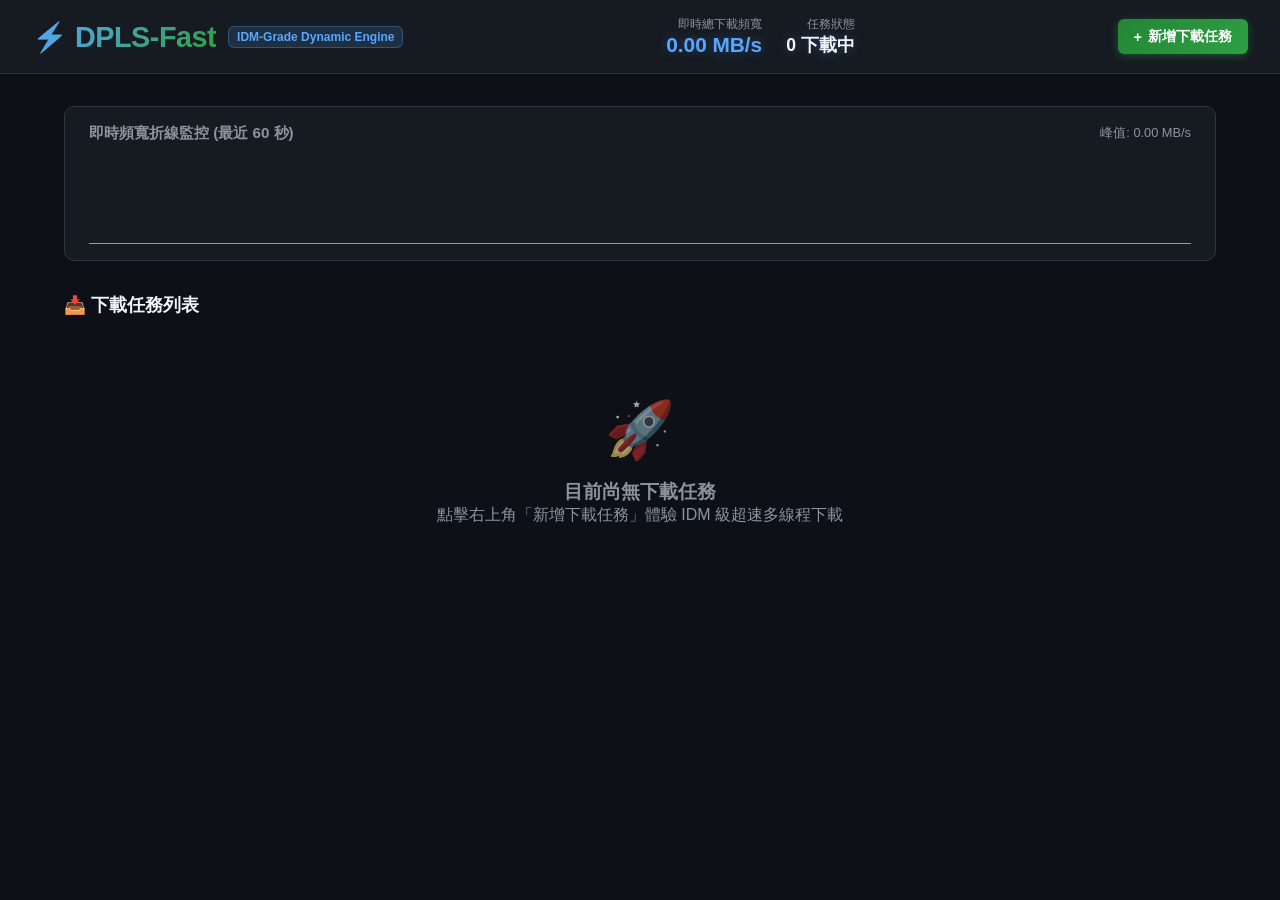
==== web/index.html @ b47e9735 "feat: Initial release v1.0.0 with IDM-like dynamic multi-segment engine, Liquid Glass UI, auto-tune " ====
<!DOCTYPE html>
<html lang="zh-TW">
<head>
  <meta charset="UTF-8">
  <meta name="viewport" content="width=device-width, initial-scale=1.0">
  <title>DPLS-Fast | 極速多線程下載加速器</title>
  <style>
    :root {
      --bg-primary: #0d1117;
      --bg-secondary: #161b22;
      --bg-tertiary: #21262d;
      --border-color: #30363d;
      --accent: #2ea043;
      --accent-glow: rgba(46, 160, 67, 0.4);
      --speed-color: #58a6ff;
      --speed-glow: rgba(88, 166, 255, 0.3);
      --text-main: #f0f6fc;
      --text-sub: #8b949e;
      --card-bg: #161b22;
      --danger: #f85149;
      --warning: #d29922;
      --seg-active: #3fb950;
      --seg-pending: #21262d;
      --seg-border: #30363d;
      --radius: 10px;
    }

    * {
      box-sizing: border-box;
      margin: 0;
      padding: 0;
      font-family: -apple-system, BlinkMacSystemFont, "Segoe UI", Roboto, "Helvetica Neue", Arial, sans-serif;
    }

    body {
      background-color: var(--bg-primary);
      color: var(--text-main);
      min-height: 100vh;
      display: flex;
      flex-direction: column;
    }

    header {
      background-color: var(--bg-secondary);
      border-bottom: 1px solid var(--border-color);
      padding: 1rem 2rem;
      display: flex;
      align-items: center;
      justify-content: space-between;
      position: sticky;
      top: 0;
      z-index: 100;
    }

    .brand {
      display: flex;
      align-items: center;
      gap: 12px;
    }

    .brand-logo {
      font-size: 1.8rem;
      background: linear-gradient(135deg, #58a6ff, #2ea043);
      -webkit-background-clip: text;
      -webkit-text-fill-color: transparent;
      font-weight: 800;
      letter-spacing: -0.5px;
    }

    .brand-badge {
      background: rgba(88, 166, 255, 0.15);
      color: #58a6ff;
      border: 1px solid rgba(88, 166, 255, 0.3);
      padding: 3px 8px;
      border-radius: 6px;
      font-size: 0.75rem;
      font-weight: 600;
    }

    .header-stats {
      display: flex;
      align-items: center;
      gap: 24px;
    }

    .stat-badge {
      display: flex;
      flex-direction: column;
      align-items: flex-end;
    }

    .stat-badge .label {
      font-size: 0.75rem;
      color: var(--text-sub);
      text-transform: uppercase;
    }

    .stat-badge .value {
      font-size: 1.3rem;
      font-weight: 700;
      color: var(--speed-color);
      text-shadow: 0 0 12px var(--speed-glow);
    }

    .header-actions {
      display: flex;
      gap: 12px;
    }

    button {
      cursor: pointer;
      border: none;
      outline: none;
      border-radius: 6px;
      padding: 8px 16px;
      font-size: 0.9rem;
      font-weight: 600;
      transition: all 0.2s ease;
      display: inline-flex;
      align-items: center;
      gap: 6px;
    }

    .btn-primary {
      background: linear-gradient(135deg, #238636, #2ea043);
      color: #fff;
      box-shadow: 0 2px 8px var(--accent-glow);
    }
    .btn-primary:hover {
      background: linear-gradient(135deg, #2ea043, #3fb950);
      transform: translateY(-1px);
    }

    .btn-secondary {
      background-color: var(--bg-tertiary);
      color: var(--text-main);
      border: 1px solid var(--border-color);
    }
    .btn-secondary:hover {
      background-color: #30363d;
    }

    .btn-danger {
      background-color: rgba(248, 81, 73, 0.15);
      color: var(--danger);
      border: 1px solid rgba(248, 81, 73, 0.3);
    }
    .btn-danger:hover {
      background-color: var(--danger);
      color: #fff;
    }

    .container {
      max-width: 1200px;
      margin: 2rem auto;
      padding: 0 1.5rem;
      flex: 1;
      width: 100%;
    }

    /* Speed Chart Section */
    .chart-container {
      background-color: var(--card-bg);
      border: 1px solid var(--border-color);
      border-radius: var(--radius);
      padding: 1rem 1.5rem;
      margin-bottom: 2rem;
    }

    .chart-header {
      display: flex;
      justify-content: space-between;
      align-items: center;
      margin-bottom: 10px;
    }

    .chart-title {
      font-size: 0.95rem;
      font-weight: 600;
      color: var(--text-sub);
    }

    canvas#speedChart {
      width: 100%;
      height: 90px;
      display: block;
    }

    /* Task List */
    .section-title {
      font-size: 1.1rem;
      font-weight: 700;
      margin-bottom: 1rem;
      display: flex;
      align-items: center;
      gap: 8px;
    }

    .task-list {
      display: flex;
      flex-direction: column;
      gap: 16px;
    }

    .task-card {
      background-color: var(--card-bg);
      border: 1px solid var(--border-color);
      border-radius: var(--radius);
      padding: 1.25rem;
      transition: border-color 0.2s, box-shadow 0.2s;
    }

    .task-card:hover {
      border-color: #58a6ff;
      box-shadow: 0 4px 20px rgba(0, 0, 0, 0.3);
    }

    .task-top {
      display: flex;
      justify-content: space-between;
      align-items: flex-start;
      margin-bottom: 12px;
    }

    .task-info {
      display: flex;
      align-items: center;
      gap: 12px;
    }

    .file-icon {
      font-size: 2rem;
      background: var(--bg-tertiary);
      width: 46px;
      height: 46px;
      border-radius: 8px;
      display: flex;
      align-items: center;
      justify-content: center;
      border: 1px solid var(--border-color);
    }

    .file-details h3 {
      font-size: 1.05rem;
      font-weight: 600;
      word-break: break-all;
    }

    .file-details .task-url {
      font-size: 0.8rem;
      color: var(--text-sub);
      max-width: 500px;
      white-space: nowrap;
      overflow: hidden;
      text-overflow: ellipsis;
    }

    .task-meta {
      display: flex;
      align-items: center;
      gap: 16px;
      font-size: 0.85rem;
      color: var(--text-sub);
    }

    .task-meta strong {
      color: var(--text-main);
    }

    .task-status-badge {
      padding: 3px 8px;
      border-radius: 12px;
      font-size: 0.75rem;
      font-weight: 700;
      text-transform: uppercase;
    }

    .status-downloading {
      background: rgba(46, 160, 67, 0.2);
      color: #3fb950;
      border: 1px solid rgba(46, 160, 67, 0.4);
    }

    .status-completed {
      background: rgba(88, 166, 255, 0.2);
      color: #58a6ff;
      border: 1px solid rgba(88, 166, 255, 0.4);
    }

    .status-paused {
      background: rgba(210, 153, 34, 0.2);
      color: #d29922;
      border: 1px solid rgba(210, 153, 34, 0.4);
    }

    .status-error {
      background: rgba(248, 81, 73, 0.2);
      color: #f85149;
      border: 1px solid rgba(248, 81, 73, 0.4);
    }

    /* Overall Progress Bar */
    .progress-bar-bg {
      height: 8px;
      background-color: var(--bg-tertiary);
      border-radius: 4px;
      overflow: hidden;
      margin-bottom: 12px;
      position: relative;
    }

    .progress-bar-fill {
      height: 100%;
      background: linear-gradient(90deg, #58a6ff, #2ea043);
      width: 0%;
      transition: width 0.3s ease;
    }

    /* IDM Segment Visualizer */
    .segment-visualizer-container {
      margin-top: 14px;
      background-color: #0b0e14;
      padding: 10px;
      border-radius: 8px;
      border: 1px solid var(--border-color);
    }

    .segment-visualizer-header {
      display: flex;
      justify-content: space-between;
      font-size: 0.75rem;
      color: var(--text-sub);
      margin-bottom: 6px;
    }

    .segment-bar {
      display: flex;
      height: 22px;
      width: 100%;
      background-color: var(--bg-tertiary);
      border-radius: 4px;
      overflow: hidden;
      border: 1px solid var(--border-color);
      position: relative;
    }

    .segment-slice {
      position: absolute;
      top: 0;
      bottom: 0;
      border-right: 1px solid #161b22;
      box-sizing: border-box;
      transition: width 0.2s;
    }

    .segment-slice-downloaded {
      background: linear-gradient(180deg, #3fb950, #238636);
      height: 100%;
      transition: width 0.2s;
    }

    .segment-slice.active {
      animation: pulseActive 1.5s infinite;
    }

    @keyframes pulseActive {
      0% { filter: brightness(1); }
      50% { filter: brightness(1.35); }
      100% { filter: brightness(1); }
    }

    /* Controls */
    .task-actions {
      display: flex;
      gap: 8px;
      margin-top: 14px;
      justify-content: flex-end;
    }

    /* Modal */
    .modal-overlay {
      display: none;
      position: fixed;
      top: 0;
      left: 0;
      right: 0;
      bottom: 0;
      background: rgba(0, 0, 0, 0.75);
      backdrop-filter: blur(4px);
      z-index: 200;
      justify-content: center;
      align-items: center;
    }

    .modal-card {
      background-color: var(--bg-secondary);
      border: 1px solid var(--border-color);
      border-radius: var(--radius);
      width: 540px;
      max-width: 95%;
      padding: 1.75rem;
      box-shadow: 0 8px 30px rgba(0, 0, 0, 0.6);
    }

    .modal-card h2 {
      margin-bottom: 1.25rem;
      font-size: 1.3rem;
      display: flex;
      align-items: center;
      gap: 8px;
    }

    .form-group {
      margin-bottom: 1.2rem;
    }

    .form-group label {
      display: block;
      font-size: 0.85rem;
      color: var(--text-sub);
      margin-bottom: 6px;
      font-weight: 600;
    }

    .form-control {
      width: 100%;
      background-color: var(--bg-tertiary);
      border: 1px solid var(--border-color);
      border-radius: 6px;
      padding: 10px 12px;
      color: var(--text-main);
      font-size: 0.95rem;
    }
    .form-control:focus {
      border-color: #58a6ff;
      outline: none;
    }

    .form-row {
      display: flex;
      gap: 12px;
    }

    .form-row .form-group {
      flex: 1;
    }

    .empty-state {
      text-align: center;
      padding: 4rem 1rem;
      color: var(--text-sub);
    }

    .empty-state-icon {
      font-size: 3.5rem;
      margin-bottom: 1rem;
      opacity: 0.6;
    }
  </style>
</head>
<body>

  <header>
    <div class="brand">
      <div class="brand-logo">⚡ DPLS-Fast</div>
      <span class="brand-badge">IDM-Grade Dynamic Engine</span>
    </div>

    <div class="header-stats">
      <div class="stat-badge">
        <span class="label">即時總下載頻寬</span>
        <span class="value" id="globalSpeed">0.00 MB/s</span>
      </div>
      <div class="stat-badge">
        <span class="label">任務狀態</span>
        <span class="value" style="color: var(--text-main); font-size: 1.1rem;" id="taskCounts">0 下載中</span>
      </div>
    </div>

    <div class="header-actions">
      <button class="btn-primary" onclick="openNewTaskModal()">
        <span>+</span> 新增下載任務
      </button>
    </div>
  </header>

  <div class="container">
    <!-- Real-time Speed Canvas -->
    <div class="chart-container">
      <div class="chart-header">
        <span class="chart-title">即時頻寬折線監控 (最近 60 秒)</span>
        <span id="chartPeak" style="font-size: 0.8rem; color: var(--text-sub);">峰值: 0.00 MB/s</span>
      </div>
      <canvas id="speedChart"></canvas>
    </div>

    <div class="section-title">
      <span>📥 下載任務列表</span>
    </div>

    <div class="task-list" id="taskList">
      <!-- Dynamically filled -->
      <div class="empty-state" id="emptyState">
        <div class="empty-state-icon">🚀</div>
        <h3>目前尚無下載任務</h3>
        <p>點擊右上角「新增下載任務」體驗 IDM 級超速多線程下載</p>
      </div>
    </div>
  </div>

  <!-- New Task Modal -->
  <div class="modal-overlay" id="newTaskModal">
    <div class="modal-card">
      <h2>🚀 建立檔案傳輸任務</h2>
      <div class="form-group">
        <label>目標傳輸 URL</label>
        <input type="url" id="inputUrl" class="form-control" placeholder="https://example.com/large-file.zip" required>
      </div>
      <div class="form-row">
        <div class="form-group">
          <label>並行連線線程數 (Parallel Threads)</label>
          <select id="inputConnections" class="form-control">
            <option value="4">4 併發連線 (低負載模式)</option>
            <option value="8">8 併發連線 (均衡傳輸模式)</option>
            <option value="16">16 併發連線 (標準多線程)</option>
            <option value="32">32 併發連線 (高速並行傳輸)</option>
            <option value="64" selected>64 併發連線 (極速多路復用 - 推薦)</option>
            <option value="128">128 併發連線 (極限頻寬滿載)</option>
          </select>
        </div>
        <div class="form-group">
          <label>另存檔案名稱 (可選)</label>
          <input type="text" id="inputFilename" class="form-control" placeholder="留空由伺服器自動探測">
        </div>
      </div>
      <div class="form-group">
        <label>儲存目標路徑 (可選)</label>
        <div style="display: flex; gap: 8px;">
          <input type="text" id="inputOutputDir" class="form-control" placeholder="留空使用預設 Downloads 目錄" style="flex: 1;">
          <button type="button" class="btn-secondary" style="white-space: nowrap;" onclick="browseModalDir()">📂 瀏覽...</button>
        </div>
        <div style="display: flex; gap: 6px; margin-top: 6px; flex-wrap: wrap;">
          <span style="font-size: 0.72rem; color: #8b949e; align-self: center;">常用路徑：</span>
          <button type="button" class="btn-secondary" style="font-size: 0.72rem; padding: 2px 8px;" onclick="applySystemDir('downloads')">⬇️ 下載</button>
          <button type="button" class="btn-secondary" style="font-size: 0.72rem; padding: 2px 8px;" onclick="applySystemDir('desktop')">🖥️ 桌面</button>
          <button type="button" class="btn-secondary" style="font-size: 0.72rem; padding: 2px 8px;" onclick="applySystemDir('documents')">📄 文件</button>
          <button type="button" class="btn-secondary" style="font-size: 0.72rem; padding: 2px 8px;" onclick="applySystemDir('videos')">🎬 影片</button>
          <button type="button" class="btn-secondary" style="font-size: 0.72rem; padding: 2px 8px;" onclick="applySystemDir('music')">🎵 音樂</button>
        </div>
      </div>
      <div id="modalProbeInfo" style="display: none; background: #0d1117; border: 1px solid #30363d; border-radius: 6px; padding: 10px 14px; margin-top: 1rem; font-size: 0.82rem; justify-content: space-between; align-items: center;">
        <div>
          <span style="color: #8b949e;">資源大小: </span>
          <strong id="modalFileSize" style="color: #58a6ff;">--</strong>
        </div>
        <div>
          <span style="color: #8b949e;">HTTP Range 支援: </span>
          <strong id="modalRangeSupport" style="color: #3fb950;">--</strong>
        </div>
      </div>
      <div style="display: flex; justify-content: space-between; align-items: center; margin-top: 1.5rem;">
        <button class="btn-secondary" onclick="closeNewTaskModal()">取消</button>
        <div style="display: flex; gap: 10px;">
          <button class="btn-secondary" style="color: #d29922; border-color: rgba(210, 153, 34, 0.4);" onclick="submitNewTask(false)">⏳ 排入待傳佇列</button>
          <button class="btn-primary" onclick="submitNewTask(true)">🚀 開始傳輸</button>
        </div>
      </div>
    </div>
  </div>

  <script>
    let ws;
    let tasks = {};
    const speedHistory = new Array(60).fill(0);
    let peakSpeed = 0;

    // Speed Chart Drawing
    const canvas = document.getElementById('speedChart');
    const ctx = canvas.getContext('2d');

    function resizeCanvas() {
      canvas.width = canvas.parentElement.clientWidth - 48;
      canvas.height = 90;
      drawChart();
    }
    window.addEventListener('resize', resizeCanvas);

    function drawChart() {
      ctx.clearRect(0, 0, canvas.width, canvas.height);
      const maxVal = Math.max(1, ...speedHistory) * 1.15;
      const step = canvas.width / (speedHistory.length - 1);

      // Gradient fill
      const grad = ctx.createLinearGradient(0, 0, 0, canvas.height);
      grad.addColorStop(0, 'rgba(88, 166, 255, 0.4)');
      grad.addColorStop(1, 'rgba(88, 166, 255, 0.0)');

      ctx.beginPath();
      ctx.moveTo(0, canvas.height);
      for (let i = 0; i < speedHistory.length; i++) {
        const x = i * step;
        const y = canvas.height - (speedHistory[i] / maxVal) * canvas.height;
        ctx.lineTo(x, y);
      }
      ctx.lineTo(canvas.width, canvas.height);
      ctx.closePath();
      ctx.fillStyle = grad;
      ctx.fill();

      // Line
      ctx.beginPath();
      for (let i = 0; i < speedHistory.length; i++) {
        const x = i * step;
        const y = canvas.height - (speedHistory[i] / maxVal) * canvas.height;
        if (i === 0) ctx.moveTo(x, y);
        else ctx.lineTo(x, y);
      }
      ctx.strokeStyle = '#58a6ff';
      ctx.lineWidth = 2;
      ctx.stroke();
    }

    function formatBytes(bytes) {
      if (bytes === 0 || !bytes) return '0 B';
      const k = 1024;
      const sizes = ['B', 'KB', 'MB', 'GB', 'TB'];
      const i = Math.floor(Math.log(bytes) / Math.log(k));
      return (bytes / Math.pow(k, i)).toFixed(2) + ' ' + sizes[i];
    }

    function formatEta(seconds) {
      if (!seconds && seconds !== 0) return '--';
      if (seconds > 3600) return `${Math.floor(seconds / 3600)}h ${Math.floor((seconds % 3600) / 60)}m`;
      if (seconds > 60) return `${Math.floor(seconds / 60)}m ${seconds % 60}s`;
      return `${seconds}s`;
    }

    const isDirectWeb = (window.location.protocol === 'http:' || window.location.protocol === 'https:') && 
      (window.location.port === '6800' || window.location.port === '6805');
    const API_BASE = isDirectWeb ? '' : 'http://127.0.0.1:6800';

    function initWebSocket() {
      const wsUri = isDirectWeb
        ? ((window.location.protocol === 'https:' ? 'wss:' : 'ws:') + '//' + window.location.host + '/ws')
        : 'ws://127.0.0.1:6800/ws';
      ws = new WebSocket(wsUri);

      ws.onmessage = (event) => {
        try {
          const snapshot = JSON.parse(event.data);
          tasks[snapshot.id] = snapshot;
          renderTasks();
          updateGlobalStats();
        } catch (e) {
          console.error('Parse WS message error:', e);
        }
      };

      ws.onclose = () => {
        setTimeout(initWebSocket, 2000);
      };
    }

    async function loadTasks() {
      try {
        const res = await fetch(`${API_BASE}/api/tasks`);
        const list = await res.json();
        list.forEach(t => tasks[t.id] = t);
        renderTasks();
        updateGlobalStats();
      } catch (e) {
        console.error('Fetch tasks error:', e);
      }
    }

    function updateGlobalStats() {
      let totalSpeed = 0;
      let activeCount = 0;
      for (const id in tasks) {
        const t = tasks[id];
        if (t.state === 'Downloading') {
          totalSpeed += t.speed_bps || 0;
          activeCount++;
        }
      }

      const speedMB = totalSpeed / (1024 * 1024);
      document.getElementById('globalSpeed').innerText = `${speedMB.toFixed(2)} MB/s`;
      document.getElementById('taskCounts').innerText = `${activeCount} 下載中`;

      speedHistory.shift();
      speedHistory.push(speedMB);
      if (speedMB > peakSpeed) {
        peakSpeed = speedMB;
        document.getElementById('chartPeak').innerText = `峰值: ${peakSpeed.toFixed(2)} MB/s`;
      }
      drawChart();
    }

    function renderTasks() {
      const container = document.getElementById('taskList');
      const emptyState = document.getElementById('emptyState');
      const taskKeys = Object.keys(tasks);

      if (taskKeys.length === 0) {
        emptyState.style.display = 'block';
        return;
      }
      emptyState.style.display = 'none';

      taskKeys.forEach(id => {
        const task = tasks[id];
        let card = document.getElementById(`task-${id}`);
        if (!card) {
          card = document.createElement('div');
          card.className = 'task-card';
          card.id = `task-${id}`;
          container.appendChild(card);
        }

        const pct = (task.progress_ratio * 100).toFixed(1);
        const speedMB = ((task.speed_bps || 0) / (1024 * 1024)).toFixed(2);
        const stateClass = typeof task.state === 'string'
          ? `status-${task.state.toLowerCase()}`
          : 'status-error';
        const stateText = typeof task.state === 'string' ? task.state : 'Error';

        // Render IDM segments slices
        let segmentsHtml = '';
        if (task.total_size && task.segments && task.segments.length > 0) {
          const total = task.total_size;
          segmentsHtml = task.segments.map((seg, idx) => {
            const leftPct = ((seg.start / total) * 100).toFixed(3);
            const widthPct = (((seg.end - seg.start + 1) / total) * 100).toFixed(3);
            const dlRatio = seg.end >= seg.start ? Math.min(1.0, seg.downloaded / (seg.end - seg.start + 1)) : 0;
            const dlPct = (dlRatio * 100).toFixed(1);

            return `
              <div class="segment-slice ${seg.status === 'Downloading' ? 'active' : ''}" 
                   style="left: ${leftPct}%; width: ${widthPct}%;" 
                   title="線程 #${idx + 1}: ${formatBytes(seg.downloaded)} / ${formatBytes(seg.end - seg.start + 1)} (${dlPct}%)">
                <div class="segment-slice-downloaded" style="width: ${dlPct}%;"></div>
              </div>
            `;
          }).join('');
        }

        card.innerHTML = `
          <div class="task-top">
            <div class="task-info">
              <div class="file-icon">📦</div>
              <div class="file-details">
                <h3>${escapeHtml(task.filename)}</h3>
                <div class="task-url" title="${escapeHtml(task.url)}">${escapeHtml(task.url)}</div>
              </div>
            </div>
            <span class="task-status-badge ${stateClass}">${stateText}</span>
          </div>

          <div class="progress-bar-bg">
            <div class="progress-bar-fill" style="width: ${pct}%;"></div>
          </div>

          <div class="task-meta">
            <span>進度: <strong>${pct}%</strong> (${formatBytes(task.downloaded_bytes)} / ${formatBytes(task.total_size)})</span>
            <span>速度: <strong style="color: #58a6ff;">${speedMB} MB/s</strong></span>
            <span>剩餘時間: <strong>${formatEta(task.eta_seconds)}</strong></span>
            <span>併發線程: <strong>${task.connections}</strong> (動態分段: ${task.segments ? task.segments.length : 0})</span>
          </div>

          <!-- IDM Segment Visualizer Bar -->
          <div class="segment-visualizer-container">
            <div class="segment-visualizer-header">
              <span>⚡ 分段傳輸動態監控 (Segment Transmission Monitor)</span>
              <span>HTTP Range: ${task.supports_range ? '支援 (多路並行加速)' : '不支援 (單線程串流)'}</span>
            </div>
            <div class="segment-bar">
              ${segmentsHtml}
            </div>
          </div>

          <div class="task-actions">
            ${task.state === 'Downloading'
              ? `<button class="btn-secondary" onclick="pauseTask('${id}')">⏸ 暫停</button>`
              : (task.state === 'Paused'
                  ? `<button class="btn-primary" onclick="resumeTask('${id}')">▶ 繼續</button>`
                  : '')}
            <button class="btn-danger" onclick="deleteTask('${id}')">🗑 刪除</button>
          </div>
        `;
      });
    }

    function escapeHtml(str) {
      if (!str) return '';
      return str.replace(/&/g, '&amp;').replace(/</g, '&lt;').replace(/>/g, '&gt;').replace(/"/g, '&quot;');
    }

    let probeTimer = null;
    document.getElementById('inputUrl').addEventListener('input', () => {
      clearTimeout(probeTimer);
      probeTimer = setTimeout(probeModalUrl, 400);
    });

    async function probeModalUrl() {
      const url = document.getElementById('inputUrl').value.trim();
      const probeInfoEl = document.getElementById('modalProbeInfo');
      if (!url || !url.startsWith('http')) {
        probeInfoEl.style.display = 'none';
        return;
      }
      try {
        const res = await fetch(`${API_BASE}/api/probe?url=${encodeURIComponent(url)}`);
        if (res.ok) {
          const data = await res.json();
          probeInfoEl.style.display = 'flex';
          document.getElementById('modalFileSize').textContent = data.total_size ? formatBytes(data.total_size) : '未知 (串流下載)';
          document.getElementById('modalRangeSupport').innerHTML = data.supports_range ? '⚡ 支援' : '⚠️ 不支援 (單線程)';
          if (data.filename && !document.getElementById('inputFilename').value.trim()) {
            document.getElementById('inputFilename').value = data.filename;
          }
          if (data.default_output_dir && !document.getElementById('inputOutputDir').value.trim()) {
            document.getElementById('inputOutputDir').value = data.default_output_dir;
          }
        }
      } catch (e) {}
    }

    let systemDirsCache = null;
    async function applySystemDir(type) {
      if (!systemDirsCache) {
        try {
          const res = await fetch(`${API_BASE}/api/system-dirs`);
          if (res.ok) {
            systemDirsCache = await res.json();
          }
        } catch (e) {}
      }
      if (systemDirsCache && systemDirsCache[type]) {
        document.getElementById('inputOutputDir').value = systemDirsCache[type];
      }
    }

    async function browseModalDir() {
      try {
        const res = await fetch(`${API_BASE}/api/dialog/pick-dir`, { method: 'POST' });
        if (res.ok) {
          const data = await res.json();
          if (data.path && !data.canceled) {
            document.getElementById('inputOutputDir').value = data.path;
          }
        }
      } catch (e) {
        alert('無法呼叫系統資料夾選擇視窗。');
      }
    }

    function openNewTaskModal() {
      document.getElementById('newTaskModal').style.display = 'flex';
      document.getElementById('inputUrl').focus();
    }

    function closeNewTaskModal() {
      document.getElementById('newTaskModal').style.display = 'none';
      document.getElementById('inputUrl').value = '';
      document.getElementById('inputFilename').value = '';
      document.getElementById('modalProbeInfo').style.display = 'none';
    }

    async function submitNewTask(startImmediately = true) {
      const url = document.getElementById('inputUrl').value.trim();
      if (!url) return;

      const connections = parseInt(document.getElementById('inputConnections').value, 10);
      const filename = document.getElementById('inputFilename').value.trim() || null;
      const outputDir = document.getElementById('inputOutputDir').value.trim() || null;

      try {
        const res = await fetch(`${API_BASE}/api/add`, {
          method: 'POST',
          headers: { 'Content-Type': 'application/json' },
          body: JSON.stringify({
            url,
            connections,
            filename,
            output_dir: outputDir,
            start_immediately: startImmediately
          })
        });
        if (res.ok) {
          closeNewTaskModal();
          await loadTasks();
        } else {
          alert('新增任務失敗');
        }
      } catch (e) {
        alert('請求錯誤: ' + e);
      }
    }

    async function pauseTask(id) {
      await fetch(`${API_BASE}/api/pause/${id}`, { method: 'POST' });
      await loadTasks();
    }

    async function resumeTask(id) {
      await fetch(`${API_BASE}/api/resume/${id}`, { method: 'POST' });
      await loadTasks();
    }

    async function deleteTask(id) {
      if (confirm('確定要刪除此任務嗎？')) {
        await fetch(`${API_BASE}/api/task/${id}`, { method: 'DELETE' });
        delete tasks[id];
        const card = document.getElementById(`task-${id}`);
        if (card) card.remove();
        await loadTasks();
      }
    }

    // Init
    window.addEventListener('load', () => {
      resizeCanvas();
      loadTasks();
      initWebSocket();
      setInterval(() => {
        updateGlobalStats();
        loadTasks();
      }, 1500);
    });
  </script>
</body>
</html>
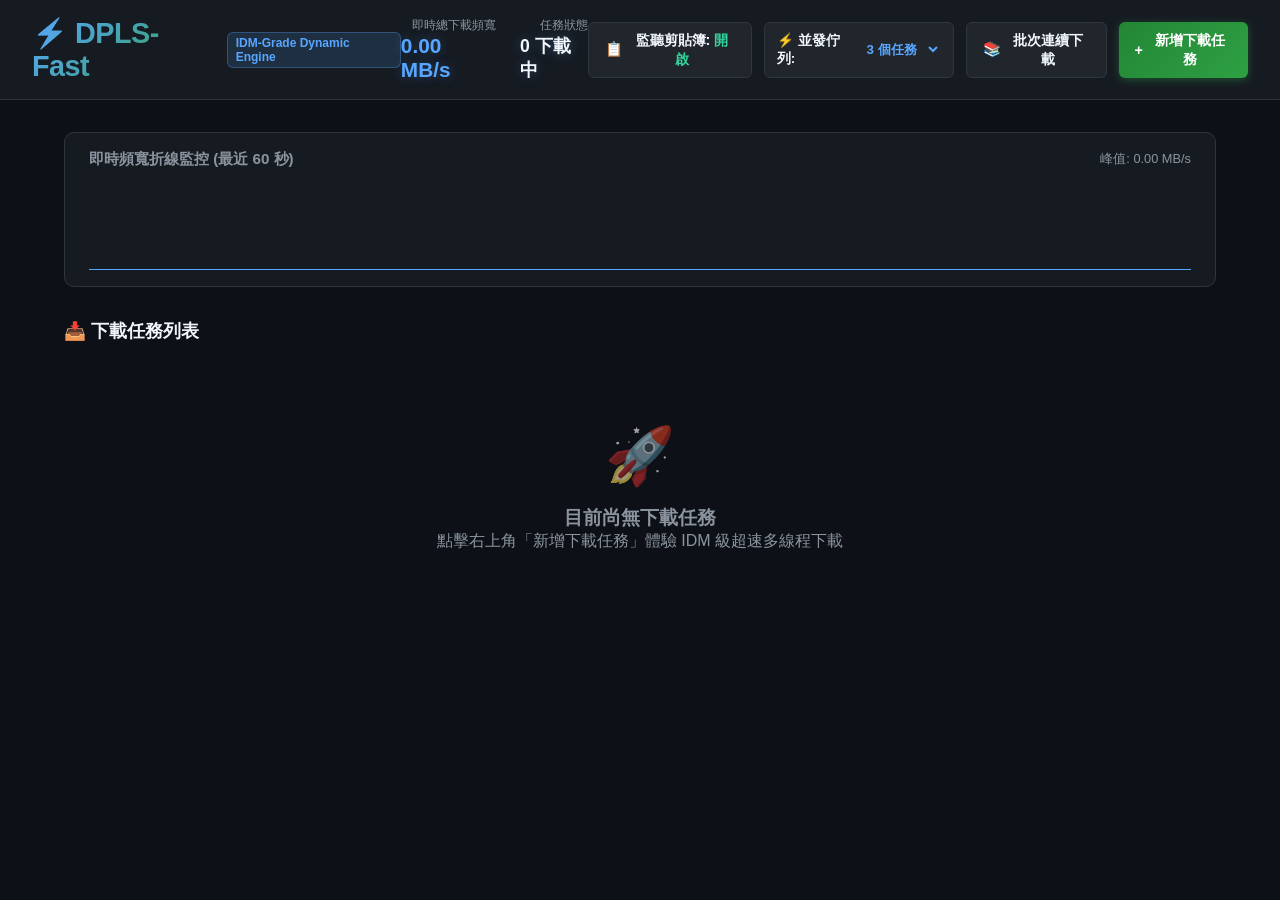
==== commit 4905639f: "feat: add batch download, queue concurrency control, scheduled downloads, clipboard monitor, and med" ====
--- a/web/index.html
+++ b/web/index.html
@@ -299,6 +299,18 @@
       border: 1px solid rgba(248, 81, 73, 0.4);
     }
 
+    .status-queued {
+      background: rgba(234, 179, 8, 0.2);
+      color: #eab308;
+      border: 1px solid rgba(234, 179, 8, 0.4);
+    }
+
+    .status-scheduled {
+      background: rgba(168, 85, 247, 0.2);
+      color: #c084fc;
+      border: 1px solid rgba(168, 85, 247, 0.4);
+    }
+
     /* Overall Progress Bar */
     .progress-bar-bg {
       height: 8px;
@@ -456,6 +468,150 @@
       margin-bottom: 1rem;
       opacity: 0.6;
     }
+
+    .queue-setting-pill {
+      display: inline-flex;
+      align-items: center;
+      gap: 6px;
+      background: var(--bg-tertiary);
+      border: 1px solid var(--border-color);
+      padding: 6px 12px;
+      border-radius: 6px;
+      font-size: 0.85rem;
+      font-weight: 600;
+    }
+    .queue-setting-pill select {
+      background: transparent;
+      border: none;
+      color: #58a6ff;
+      font-weight: 700;
+      outline: none;
+      cursor: pointer;
+    }
+
+    /* Batch Modal Tabs & Previews */
+    .batch-tabs {
+      display: flex;
+      gap: 8px;
+      margin-bottom: 14px;
+      border-bottom: 1px solid var(--border-color);
+      padding-bottom: 10px;
+    }
+    .batch-tab {
+      background: transparent;
+      border: 1px solid transparent;
+      color: var(--text-sub);
+      padding: 6px 14px;
+      border-radius: 6px;
+      font-size: 0.88rem;
+      cursor: pointer;
+    }
+    .batch-tab.active {
+      background: rgba(88, 166, 255, 0.15);
+      border-color: rgba(88, 166, 255, 0.4);
+      color: #58a6ff;
+    }
+    .batch-preview-box {
+      background: #0d1117;
+      border: 1px solid var(--border-color);
+      border-radius: 6px;
+      padding: 10px 12px;
+      margin-top: 10px;
+    }
+    .batch-preview-header {
+      display: flex;
+      justify-content: space-between;
+      align-items: center;
+      font-size: 0.8rem;
+      color: var(--text-sub);
+      margin-bottom: 6px;
+    }
+    .batch-preview-list {
+      max-height: 120px;
+      overflow-y: auto;
+      font-family: monospace;
+      font-size: 0.78rem;
+      color: #7ee787;
+      line-height: 1.5;
+      white-space: pre-wrap;
+      word-break: break-all;
+    }
+    .btn-clear-mini {
+      background: transparent;
+      border: none;
+      color: var(--danger);
+      font-size: 0.75rem;
+      cursor: pointer;
+      padding: 2px 6px;
+    }
+
+    /* Clipboard Toast */
+    .clipboard-toast {
+      position: fixed;
+      bottom: 24px;
+      right: 24px;
+      z-index: 99999;
+      background: rgba(22, 27, 34, 0.92);
+      backdrop-filter: blur(20px);
+      border: 1px solid rgba(88, 166, 255, 0.5);
+      box-shadow: 0 10px 30px rgba(0, 0, 0, 0.6), inset 0 1px 1px rgba(255, 255, 255, 0.2);
+      border-radius: 12px;
+      padding: 14px 18px;
+      max-width: 420px;
+      animation: toast-slide 0.3s cubic-bezier(0.16, 1, 0.3, 1);
+    }
+    @keyframes toast-slide {
+      from { transform: translateY(50px); opacity: 0; }
+      to { transform: translateY(0); opacity: 1; }
+    }
+    .toast-content {
+      display: flex;
+      align-items: flex-start;
+      gap: 12px;
+      margin-bottom: 10px;
+    }
+    .toast-icon {
+      font-size: 1.5rem;
+    }
+    .toast-body {
+      flex: 1;
+      overflow: hidden;
+    }
+    .toast-title {
+      font-size: 0.88rem;
+      font-weight: 700;
+      color: #58a6ff;
+      margin-bottom: 2px;
+    }
+    .toast-url {
+      font-size: 0.76rem;
+      color: var(--text-sub);
+      overflow: hidden;
+      text-overflow: ellipsis;
+      white-space: nowrap;
+      font-family: monospace;
+    }
+    .toast-actions {
+      display: flex;
+      gap: 8px;
+      align-items: center;
+      justify-content: flex-end;
+    }
+    .btn-sm {
+      padding: 4px 10px;
+      font-size: 0.8rem;
+    }
+    .btn-close-toast {
+      background: transparent;
+      border: none;
+      color: var(--text-sub);
+      font-size: 1rem;
+      cursor: pointer;
+      padding: 2px 6px;
+    }
+    .btn-close-toast:hover {
+      color: #fff;
+    }
   </style>
 </head>
 <body>
@@ -478,6 +634,29 @@
     </div>
 
     <div class="header-actions">
+      <!-- Clipboard Monitor Toggle -->
+      <button class="btn-secondary" id="btnClipboardMonitor" onclick="toggleClipboardMonitor()" title="自動監聽系統剪貼簿下載連結">
+        <span id="clipboardIcon">📋</span> <span>監聽剪貼簿: <b id="clipboardStatusText" style="color: #34d399;">開啟</b></span>
+      </button>
+
+      <!-- Queue Concurrency Setting -->
+      <div class="queue-setting-pill" title="設定同時最大下載任務數">
+        <span>⚡ 並發佇列:</span>
+        <select id="selectMaxConcurrent" onchange="updateQueueConcurrency(this.value)">
+          <option value="1">1 個任務</option>
+          <option value="2">2 個任務</option>
+          <option value="3" selected>3 個任務</option>
+          <option value="5">5 個任務</option>
+          <option value="8">8 個任務</option>
+          <option value="10">10 個任務</option>
+        </select>
+      </div>
+
+      <!-- Batch Download Button -->
+      <button class="btn-secondary" onclick="openBatchModal()">
+        <span>📚</span> 批次連續下載
+      </button>
+
       <button class="btn-primary" onclick="openNewTaskModal()">
         <span>+</span> 新增下載任務
       </button>
@@ -548,6 +727,15 @@
           <button type="button" class="btn-secondary" style="font-size: 0.72rem; padding: 2px 8px;" onclick="applySystemDir('music')">🎵 音樂</button>
         </div>
       </div>
+      <div class="form-group" style="margin-top: 10px;">
+        <label style="display: flex; align-items: center; gap: 8px; cursor: pointer;">
+          <input type="checkbox" id="chkNewTaskScheduled" onchange="document.getElementById('newTaskScheduleBox').style.display = this.checked ? 'block' : 'none'">
+          <span>⏰ 預約排程定時啟動 (Scheduled Start)</span>
+        </label>
+        <div id="newTaskScheduleBox" style="display: none; margin-top: 8px;">
+          <input type="datetime-local" id="inputNewTaskScheduledTime" class="form-control">
+        </div>
+      </div>
       <div id="modalProbeInfo" style="display: none; background: #0d1117; border: 1px solid #30363d; border-radius: 6px; padding: 10px 14px; margin-top: 1rem; font-size: 0.82rem; justify-content: space-between; align-items: center;">
         <div>
           <span style="color: #8b949e;">資源大小: </span>
@@ -565,6 +753,124 @@
           <button class="btn-primary" onclick="submitNewTask(true)">🚀 開始傳輸</button>
         </div>
       </div>
+    </div>
+  </div>
+
+  <!-- Batch Download Modal -->
+  <div class="modal-overlay" id="batchTaskModal" style="display: none;">
+    <div class="modal-card" style="max-width: 650px;">
+      <h2>📚 批次連續下載與序號生成器</h2>
+      
+      <div class="batch-tabs">
+        <button type="button" class="batch-tab active" id="tabMultilineBtn" onclick="switchBatchTab('multiline')">📋 多行網址貼上</button>
+        <button type="button" class="batch-tab" id="tabPatternBtn" onclick="switchBatchTab('pattern')">⚡ 通配符序號生成器</button>
+      </div>
+
+      <!-- Tab 1: Multiline -->
+      <div id="batchTabMultiline">
+        <div class="form-group">
+          <label>請貼上多行下載網址 (每行一條 URL)</label>
+          <textarea id="batchUrlsInput" class="form-control" rows="5" placeholder="https://example.com/file1.zip&#10;https://example.com/file2.zip&#10;https://example.com/file3.zip" oninput="updateBatchPreview()"></textarea>
+        </div>
+      </div>
+
+      <!-- Tab 2: Pattern Generator -->
+      <div id="batchTabPattern" style="display: none;">
+        <div class="form-group">
+          <label>網址規則 (使用 [*] 或 [01-20] 作為序號替換標記)</label>
+          <input type="text" id="patternBaseUrl" class="form-control" placeholder="https://example.com/archive_[*].zip" value="https://example.com/file_[*].zip">
+        </div>
+        <div class="form-row">
+          <div class="form-group">
+            <label>起始編號</label>
+            <input type="number" id="patternStart" class="form-control" value="1" min="0">
+          </div>
+          <div class="form-group">
+            <label>結束編號</label>
+            <input type="number" id="patternEnd" class="form-control" value="10" min="1">
+          </div>
+          <div class="form-group">
+            <label>位數補零</label>
+            <select id="patternDigits" class="form-control">
+              <option value="1">不補零 (1, 2, ... 10)</option>
+              <option value="2" selected>2 位數 (01, 02, ... 10)</option>
+              <option value="3">3 位數 (001, 002, ... 010)</option>
+              <option value="4">4 位數 (0001, 0002...)</option>
+            </select>
+          </div>
+        </div>
+        <button type="button" class="btn-secondary" style="width: 100%; margin-bottom: 12px;" onclick="generatePatternUrls()">⚡ 展開並套用序號網址</button>
+      </div>
+
+      <div class="batch-preview-box">
+        <div class="batch-preview-header">
+          <span>待加入清單 (<b id="batchCountBadge">0</b> 條有效網址)</span>
+          <button type="button" class="btn-clear-mini" onclick="clearBatchUrls()">清空</button>
+        </div>
+        <div class="batch-preview-list" id="batchPreviewList">尚未輸入任何網址</div>
+      </div>
+
+      <div class="form-row" style="margin-top: 14px;">
+        <div class="form-group">
+          <label>併發線程 (每個任務)</label>
+          <select id="batchConnections" class="form-control">
+            <option value="4">4 線程</option>
+            <option value="8">8 線程</option>
+            <option value="16" selected>16 線程 (推薦)</option>
+            <option value="32">32 線程</option>
+            <option value="64">64 線程 (極速)</option>
+          </select>
+        </div>
+        <div class="form-group">
+          <label>同名衝突防護</label>
+          <select id="batchCollisionPolicy" class="form-control">
+            <option value="auto_rename" selected>自動重新命名 (檔案 (1).ext)</option>
+            <option value="overwrite">直接覆蓋舊檔案</option>
+          </select>
+        </div>
+      </div>
+
+      <div class="form-group">
+        <label>儲存目標資料夾</label>
+        <div style="display: flex; gap: 8px;">
+          <input type="text" id="batchOutputDir" class="form-control" placeholder="留空使用預設 Downloads 目錄" style="flex: 1;">
+          <button type="button" class="btn-secondary" style="white-space: nowrap;" onclick="browseBatchDir()">📂 瀏覽...</button>
+        </div>
+      </div>
+
+      <div class="form-group">
+        <label style="display: flex; align-items: center; gap: 8px; cursor: pointer;">
+          <input type="checkbox" id="chkBatchScheduled" onchange="document.getElementById('batchScheduleBox').style.display = this.checked ? 'block' : 'none'">
+          <span>⏰ 預約排程定時開始 (全部批次任務)</span>
+        </label>
+        <div id="batchScheduleBox" style="display: none; margin-top: 8px;">
+          <input type="datetime-local" id="batchScheduledTime" class="form-control">
+        </div>
+      </div>
+
+      <div style="display: flex; justify-content: space-between; align-items: center; margin-top: 1.5rem;">
+        <button class="btn-secondary" onclick="closeBatchModal()">取消</button>
+        <div style="display: flex; gap: 10px;">
+          <button class="btn-secondary" style="color: #d29922; border-color: rgba(210, 153, 34, 0.4);" onclick="submitBatchTasks(false)">⏳ 排入佇列</button>
+          <button class="btn-primary" onclick="submitBatchTasks(true)">🚀 立即啟動批次傳輸</button>
+        </div>
+      </div>
+    </div>
+  </div>
+
+  <!-- Clipboard Floating Toast -->
+  <div class="clipboard-toast" id="clipboardToast" style="display: none;">
+    <div class="toast-content">
+      <div class="toast-icon">📋</div>
+      <div class="toast-body">
+        <div class="toast-title">偵測到剪貼簿下載連結</div>
+        <div class="toast-url" id="toastUrlText"></div>
+      </div>
+    </div>
+    <div class="toast-actions">
+      <button class="btn-primary btn-sm" onclick="downloadClipboardUrl(true)">🚀 立即下載</button>
+      <button class="btn-secondary btn-sm" onclick="downloadClipboardUrl(false)">⏳ 加入佇列</button>
+      <button class="btn-close-toast" onclick="dismissClipboardToast()">✕</button>
     </div>
   </div>
 
@@ -720,10 +1026,29 @@
 
         const pct = (task.progress_ratio * 100).toFixed(1);
         const speedMB = ((task.speed_bps || 0) / (1024 * 1024)).toFixed(2);
-        const stateClass = typeof task.state === 'string'
-          ? `status-${task.state.toLowerCase()}`
-          : 'status-error';
-        const stateText = typeof task.state === 'string' ? task.state : 'Error';
+        let stateClass = 'status-queued';
+        let stateText = 'Queued';
+        if (task.state === 'Downloading') {
+          stateClass = 'status-downloading';
+          stateText = '下載中';
+        } else if (task.state === 'Completed') {
+          stateClass = 'status-completed';
+          stateText = '已完成';
+        } else if (task.state === 'Paused') {
+          stateClass = 'status-paused';
+          stateText = '已暫停';
+        } else if (task.state === 'Queued') {
+          if (task.scheduled_at) {
+            stateClass = 'status-scheduled';
+            stateText = `⏰ 預約 ${new Date(task.scheduled_at * 1000).toLocaleTimeString()}`;
+          } else {
+            stateClass = 'status-queued';
+            stateText = '⏳ 佇列等待中';
+          }
+        } else if (typeof task.state === 'object' && task.state.Error) {
+          stateClass = 'status-error';
+          stateText = '錯誤';
+        }
 
         // Render IDM segments slices
         let segmentsHtml = '';
@@ -782,8 +1107,8 @@
           <div class="task-actions">
             ${task.state === 'Downloading'
               ? `<button class="btn-secondary" onclick="pauseTask('${id}')">⏸ 暫停</button>`
-              : (task.state === 'Paused'
-                  ? `<button class="btn-primary" onclick="resumeTask('${id}')">▶ 繼續</button>`
+              : (task.state === 'Paused' || task.state === 'Queued'
+                  ? `<button class="btn-primary" onclick="resumeTask('${id}')">▶ 啟動/繼續</button>`
                   : '')}
             <button class="btn-danger" onclick="deleteTask('${id}')">🗑 刪除</button>
           </div>
@@ -865,6 +1190,12 @@
       document.getElementById('inputUrl').value = '';
       document.getElementById('inputFilename').value = '';
       document.getElementById('modalProbeInfo').style.display = 'none';
+      const chk = document.getElementById('chkNewTaskScheduled');
+      if (chk) {
+        chk.checked = false;
+        document.getElementById('newTaskScheduleBox').style.display = 'none';
+        document.getElementById('inputNewTaskScheduledTime').value = '';
+      }
     }
 
     async function submitNewTask(startImmediately = true) {
@@ -874,6 +1205,13 @@
       const connections = parseInt(document.getElementById('inputConnections').value, 10);
       const filename = document.getElementById('inputFilename').value.trim() || null;
       const outputDir = document.getElementById('inputOutputDir').value.trim() || null;
+
+      let scheduledStartTime = null;
+      const chkScheduled = document.getElementById('chkNewTaskScheduled');
+      const inputTime = document.getElementById('inputNewTaskScheduledTime');
+      if (chkScheduled && chkScheduled.checked && inputTime && inputTime.value) {
+        scheduledStartTime = Math.floor(new Date(inputTime.value).getTime() / 1000);
+      }
 
       try {
         const res = await fetch(`${API_BASE}/api/add`, {
@@ -884,7 +1222,8 @@
             connections,
             filename,
             output_dir: outputDir,
-            start_immediately: startImmediately
+            start_immediately: startImmediately,
+            scheduled_start_time: scheduledStartTime
           })
         });
         if (res.ok) {
@@ -918,11 +1257,289 @@
       }
     }
 
+    // ==========================================
+    // Batch Download Functions
+    // ==========================================
+    function openBatchModal() {
+      document.getElementById('batchTaskModal').style.display = 'flex';
+      switchBatchTab('multiline');
+      document.getElementById('batchUrlsInput').focus();
+    }
+
+    function closeBatchModal() {
+      document.getElementById('batchTaskModal').style.display = 'none';
+      clearBatchUrls();
+    }
+
+    function switchBatchTab(tab) {
+      const btnMulti = document.getElementById('tabMultilineBtn');
+      const btnPatt = document.getElementById('tabPatternBtn');
+      const tabMulti = document.getElementById('batchTabMultiline');
+      const tabPatt = document.getElementById('batchTabPattern');
+
+      if (tab === 'multiline') {
+        btnMulti.classList.add('active');
+        btnPatt.classList.remove('active');
+        tabMulti.style.display = 'block';
+        tabPatt.style.display = 'none';
+      } else {
+        btnPatt.classList.add('active');
+        btnMulti.classList.remove('active');
+        tabPatt.style.display = 'block';
+        tabMulti.style.display = 'none';
+      }
+    }
+
+    function generatePatternUrls() {
+      const base = document.getElementById('patternBaseUrl').value.trim();
+      const start = parseInt(document.getElementById('patternStart').value, 10) || 0;
+      const end = parseInt(document.getElementById('patternEnd').value, 10) || 0;
+      const digits = parseInt(document.getElementById('patternDigits').value, 10) || 1;
+
+      if (!base || end < start) {
+        alert('請輸入有效的網址規則與起始/結束編號');
+        return;
+      }
+
+      const generated = [];
+      const hasWildcard = base.includes('[*]');
+      const patternRegex = /\[(\d+)-(\d+)\]/;
+
+      for (let i = start; i <= end; i++) {
+        const numStr = String(i).padStart(digits, '0');
+        let finalUrl = '';
+        if (hasWildcard) {
+          finalUrl = base.replace(/\[\*\]/g, numStr);
+        } else if (patternRegex.test(base)) {
+          finalUrl = base.replace(patternRegex, numStr);
+        } else {
+          finalUrl = `${base}${numStr}`;
+        }
+        generated.push(finalUrl);
+      }
+
+      document.getElementById('batchUrlsInput').value = generated.join('\n');
+      switchBatchTab('multiline');
+      updateBatchPreview();
+    }
+
+    function parseBatchUrls() {
+      const raw = document.getElementById('batchUrlsInput').value;
+      return raw.split('\n')
+        .map(u => u.trim())
+        .filter(u => u.startsWith('http://') || u.startsWith('https://'));
+    }
+
+    function updateBatchPreview() {
+      const urls = parseBatchUrls();
+      const listEl = document.getElementById('batchPreviewList');
+      const countEl = document.getElementById('batchCountBadge');
+      countEl.innerText = urls.length;
+
+      if (urls.length === 0) {
+        listEl.innerText = '尚未輸入任何有效網址 (需以 http:// 或 https:// 開頭)';
+      } else {
+        listEl.innerHTML = urls.map((u, idx) => `<div>${idx + 1}. ${escapeHtml(u)}</div>`).join('');
+      }
+    }
+
+    function clearBatchUrls() {
+      document.getElementById('batchUrlsInput').value = '';
+      updateBatchPreview();
+    }
+
+    async function browseBatchDir() {
+      try {
+        const res = await fetch(`${API_BASE}/api/dialog/pick-dir`, { method: 'POST' });
+        if (res.ok) {
+          const data = await res.json();
+          if (data.path && !data.canceled) {
+            document.getElementById('batchOutputDir').value = data.path;
+          }
+        }
+      } catch (e) {
+        alert('無法呼叫系統資料夾選擇視窗。');
+      }
+    }
+
+    async function submitBatchTasks(startImmediately = true) {
+      const urls = parseBatchUrls();
+      if (urls.length === 0) {
+        alert('請先輸入至少一條有效的下載網址');
+        return;
+      }
+
+      const connections = parseInt(document.getElementById('batchConnections').value, 10);
+      const collisionPolicy = document.getElementById('batchCollisionPolicy').value;
+      const outputDir = document.getElementById('batchOutputDir').value.trim() || null;
+
+      let scheduledStartTime = null;
+      const chkScheduled = document.getElementById('chkBatchScheduled');
+      const inputTime = document.getElementById('batchScheduledTime');
+      if (chkScheduled && chkScheduled.checked && inputTime && inputTime.value) {
+        scheduledStartTime = Math.floor(new Date(inputTime.value).getTime() / 1000);
+      }
+
+      const requests = urls.map(url => ({
+        url,
+        connections,
+        output_dir: outputDir,
+        collision_policy: collisionPolicy,
+        start_immediately: startImmediately,
+        scheduled_start_time: scheduledStartTime
+      }));
+
+      try {
+        const res = await fetch(`${API_BASE}/api/batch_add`, {
+          method: 'POST',
+          headers: { 'Content-Type': 'application/json' },
+          body: JSON.stringify(requests)
+        });
+        if (res.ok) {
+          const data = await res.json();
+          closeBatchModal();
+          await loadTasks();
+          alert(`🎉 成功排入 ${data.ids ? data.ids.length : urls.length} 個批次傳輸任務！`);
+        } else {
+          alert('批次新增失敗');
+        }
+      } catch (e) {
+        alert('請求錯誤: ' + e);
+      }
+    }
+
+    // ==========================================
+    // Queue Concurrency Settings
+    // ==========================================
+    async function loadQueueSettings() {
+      try {
+        const res = await fetch(`${API_BASE}/api/settings/queue`);
+        if (res.ok) {
+          const data = await res.json();
+          if (data.max_concurrent_tasks) {
+            document.getElementById('selectMaxConcurrent').value = data.max_concurrent_tasks.toString();
+          }
+        }
+      } catch (e) {}
+    }
+
+    async function updateQueueConcurrency(val) {
+      const max = parseInt(val, 10) || 3;
+      try {
+        await fetch(`${API_BASE}/api/settings/queue`, {
+          method: 'POST',
+          headers: { 'Content-Type': 'application/json' },
+          body: JSON.stringify({ max_concurrent_tasks: max })
+        });
+        await loadTasks();
+      } catch (e) {}
+    }
+
+    // ==========================================
+    // Clipboard Monitoring Functions
+    // ==========================================
+    let clipboardMonitorEnabled = localStorage.getItem('dpls_clipboard_monitor') !== 'false';
+    let lastCopiedUrl = '';
+    let pendingClipboardUrl = '';
+
+    function toggleClipboardMonitor() {
+      clipboardMonitorEnabled = !clipboardMonitorEnabled;
+      localStorage.setItem('dpls_clipboard_monitor', clipboardMonitorEnabled ? 'true' : 'false');
+      updateClipboardUI();
+    }
+
+    function updateClipboardUI() {
+      const icon = document.getElementById('clipboardIcon');
+      const text = document.getElementById('clipboardStatusText');
+      if (clipboardMonitorEnabled) {
+        icon.textContent = '📋';
+        text.textContent = '開啟';
+        text.style.color = '#34d399';
+      } else {
+        icon.textContent = '⏸️';
+        text.textContent = '關閉';
+        text.style.color = '#8b949e';
+      }
+    }
+
+    function isValidDownloadUrl(text) {
+      if (!text || typeof text !== 'string') return false;
+      const trimmed = text.trim();
+      if (!trimmed.startsWith('http://') && !trimmed.startsWith('https://')) return false;
+      try {
+        const url = new URL(trimmed);
+        const pathname = url.pathname.toLowerCase();
+        const commonExts = ['.zip', '.rar', '.7z', '.tar', '.gz', '.iso', '.exe', '.msi', '.deb', '.apk', '.mp4', '.mkv', '.mp3', '.pdf', '.bin', '.dmg'];
+        return commonExts.some(ext => pathname.endsWith(ext));
+      } catch (e) {
+        return false;
+      }
+    }
+
+    async function checkClipboardForDownload() {
+      if (!clipboardMonitorEnabled) return;
+      if (!document.hasFocus()) return;
+      try {
+        const text = await navigator.clipboard.readText();
+        if (!text || text.trim() === lastCopiedUrl) return;
+        const url = text.trim();
+        if (isValidDownloadUrl(url)) {
+          lastCopiedUrl = url;
+          showClipboardToast(url);
+        }
+      } catch (e) {}
+    }
+
+    function showClipboardToast(url) {
+      pendingClipboardUrl = url;
+      document.getElementById('toastUrlText').textContent = url;
+      document.getElementById('clipboardToast').style.display = 'block';
+    }
+
+    function dismissClipboardToast() {
+      document.getElementById('clipboardToast').style.display = 'none';
+      pendingClipboardUrl = '';
+    }
+
+    async function downloadClipboardUrl(startImmediately) {
+      const url = pendingClipboardUrl;
+      dismissClipboardToast();
+      if (!url) return;
+
+      try {
+        const res = await fetch(`${API_BASE}/api/add`, {
+          method: 'POST',
+          headers: { 'Content-Type': 'application/json' },
+          body: JSON.stringify({
+            url,
+            connections: 16,
+            start_immediately: startImmediately
+          })
+        });
+        if (res.ok) {
+          await loadTasks();
+        }
+      } catch (e) {}
+    }
+
+    window.addEventListener('focus', () => {
+      setTimeout(checkClipboardForDownload, 400);
+    });
+    document.addEventListener('paste', (e) => {
+      const pasteData = (e.clipboardData || window.clipboardData).getData('text');
+      if (isValidDownloadUrl(pasteData)) {
+        lastCopiedUrl = pasteData.trim();
+        showClipboardToast(pasteData.trim());
+      }
+    });
+
     // Init
     window.addEventListener('load', () => {
       resizeCanvas();
       loadTasks();
       initWebSocket();
+      loadQueueSettings();
+      updateClipboardUI();
       setInterval(() => {
         updateGlobalStats();
         loadTasks();
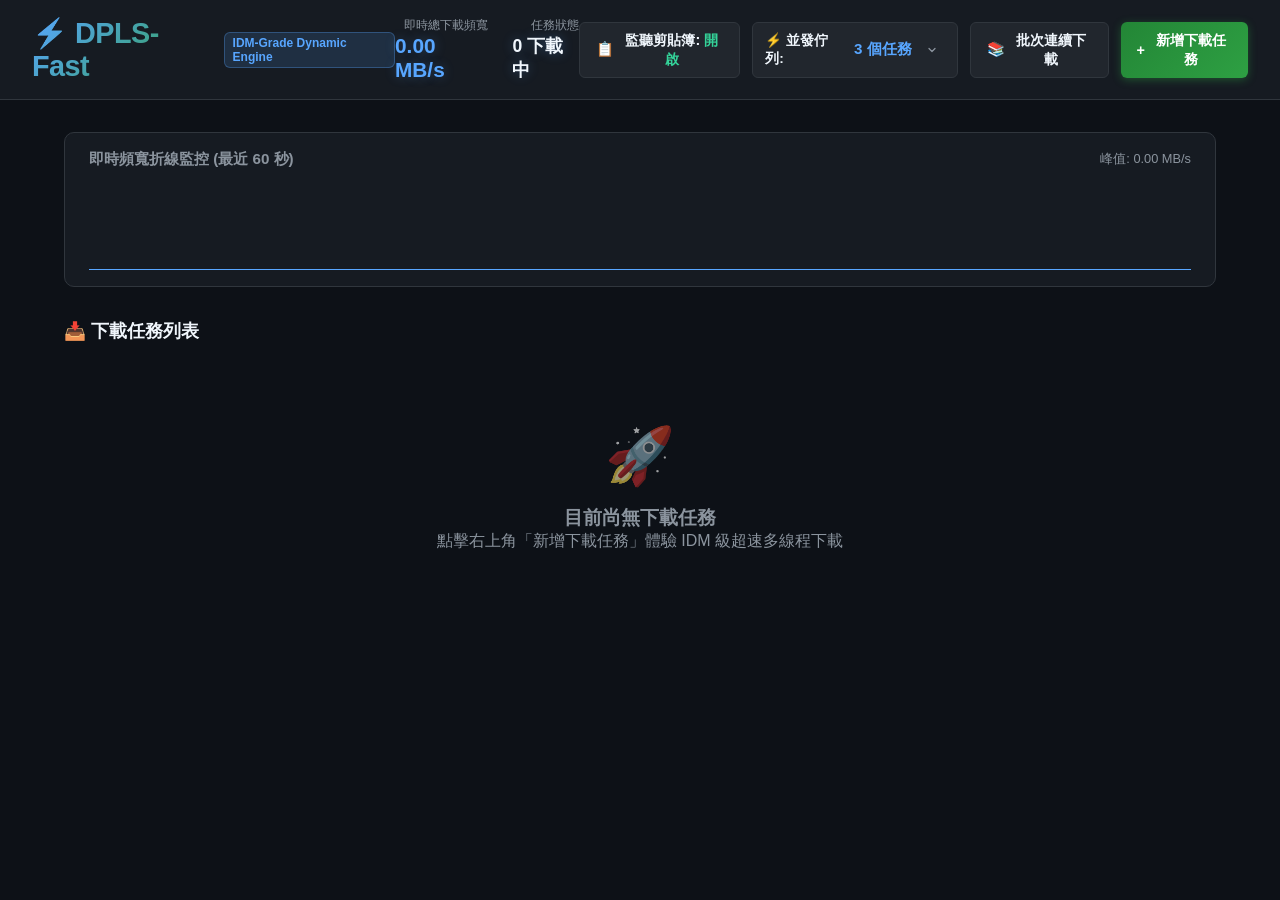
==== commit 81b2119d: "feat(ui): replace ugly native select dropdowns with custom Liquid Glass dropdown components" ====
--- a/web/index.html
+++ b/web/index.html
@@ -609,8 +609,166 @@
       cursor: pointer;
       padding: 2px 6px;
     }
-    .btn-close-toast:hover {
-      color: #fff;
+    /* ========================================================
+       Liquid Glass Custom Dropdown (自製毛玻璃下拉選單)
+       ======================================================== */
+    .dpls-hidden-select {
+      position: absolute !important;
+      opacity: 0 !important;
+      pointer-events: none !important;
+      width: 1px !important;
+      height: 1px !important;
+      overflow: hidden !important;
+      clip: rect(0, 0, 0, 0) !important;
+      white-space: nowrap !important;
+      border: 0 !important;
+      margin: -1px !important;
+      padding: 0 !important;
+    }
+
+    .dpls-select-wrapper {
+      position: relative;
+      display: block;
+      width: 100%;
+    }
+    .dpls-select-wrapper.inline-select {
+      display: inline-block;
+      width: auto;
+    }
+
+    .dpls-select-trigger {
+      display: flex !important;
+      align-items: center !important;
+      justify-content: space-between !important;
+      cursor: pointer !important;
+      user-select: none !important;
+      transition: all 0.2s cubic-bezier(0.16, 1, 0.3, 1) !important;
+      text-align: left;
+      outline: none !important;
+    }
+
+    .dpls-select-trigger:focus,
+    .dpls-select-trigger.is-open {
+      border-color: #58a6ff !important;
+      box-shadow: 0 0 0 3px rgba(88, 166, 255, 0.25) !important;
+    }
+
+    .dpls-select-wrapper.inline-select .dpls-select-trigger {
+      background: transparent !important;
+      border: 1px solid transparent !important;
+      color: #58a6ff !important;
+      padding: 2px 6px !important;
+      font-weight: 700 !important;
+      border-radius: 4px !important;
+      box-shadow: none !important;
+      gap: 6px;
+    }
+    .dpls-select-wrapper.inline-select .dpls-select-trigger:hover,
+    .dpls-select-wrapper.inline-select .dpls-select-trigger.is-open {
+      background: rgba(88, 166, 255, 0.12) !important;
+      border-color: rgba(88, 166, 255, 0.3) !important;
+    }
+
+    .dpls-select-val {
+      overflow: hidden;
+      text-overflow: ellipsis;
+      white-space: nowrap;
+      flex: 1;
+    }
+
+    .dpls-select-arrow {
+      margin-left: 8px;
+      display: inline-flex;
+      align-items: center;
+      justify-content: center;
+      color: #8b949e;
+      transition: transform 0.25s cubic-bezier(0.16, 1, 0.3, 1), color 0.2s;
+      flex-shrink: 0;
+    }
+    .dpls-select-trigger:hover .dpls-select-arrow,
+    .dpls-select-trigger.is-open .dpls-select-arrow {
+      color: #58a6ff;
+    }
+    .dpls-select-trigger.is-open .dpls-select-arrow {
+      transform: rotate(180deg);
+    }
+
+    .dpls-select-menu {
+      position: fixed;
+      background: rgba(15, 23, 42, 0.96);
+      backdrop-filter: blur(24px);
+      -webkit-backdrop-filter: blur(24px);
+      border: 1px solid rgba(88, 166, 255, 0.4);
+      border-radius: 10px;
+      box-shadow: 0 16px 40px rgba(0, 0, 0, 0.75), 0 0 0 1px rgba(255, 255, 255, 0.08);
+      padding: 6px;
+      z-index: 999999;
+      max-height: 250px;
+      overflow-y: auto;
+      opacity: 0;
+      pointer-events: none;
+      visibility: hidden;
+      transition: opacity 0.18s cubic-bezier(0.16, 1, 0.3, 1), transform 0.18s cubic-bezier(0.16, 1, 0.3, 1), visibility 0.18s;
+      box-sizing: border-box;
+    }
+
+    .dpls-select-menu.is-open {
+      opacity: 1;
+      pointer-events: auto;
+      visibility: visible;
+    }
+
+    .dpls-select-menu::-webkit-scrollbar {
+      width: 5px;
+    }
+    .dpls-select-menu::-webkit-scrollbar-track {
+      background: transparent;
+    }
+    .dpls-select-menu::-webkit-scrollbar-thumb {
+      background: rgba(255, 255, 255, 0.2);
+      border-radius: 6px;
+    }
+    .dpls-select-menu::-webkit-scrollbar-thumb:hover {
+      background: rgba(88, 166, 255, 0.5);
+    }
+
+    .dpls-select-option {
+      padding: 8px 12px;
+      font-size: 0.86rem;
+      color: var(--text-main);
+      border-radius: 6px;
+      cursor: pointer;
+      display: flex;
+      align-items: center;
+      justify-content: space-between;
+      gap: 12px;
+      transition: all 0.15s ease;
+      margin-bottom: 2px;
+      user-select: none;
+    }
+    .dpls-select-option:last-child {
+      margin-bottom: 0;
+    }
+    .dpls-select-option:hover {
+      background: rgba(88, 166, 255, 0.18);
+      color: #58a6ff;
+      transform: translateX(3px);
+    }
+    .dpls-select-option.is-selected {
+      background: rgba(88, 166, 255, 0.24);
+      color: #58a6ff;
+      font-weight: 600;
+    }
+    .dpls-select-check {
+      font-size: 0.9rem;
+      color: #58a6ff;
+      opacity: 0;
+      transform: scale(0.6);
+      transition: all 0.15s ease;
+    }
+    .dpls-select-option.is-selected .dpls-select-check {
+      opacity: 1;
+      transform: scale(1);
     }
   </style>
 </head>
@@ -1533,8 +1691,196 @@
       }
     });
 
+    // ========================================================
+    // Liquid Glass Custom Select Enhancer (自製毛玻璃自定義下拉選單)
+    // ========================================================
+    function closeAllCustomSelects() {
+      document.querySelectorAll('.dpls-select-trigger.is-open').forEach(el => el.classList.remove('is-open'));
+      document.querySelectorAll('.dpls-select-menu.is-open').forEach(el => el.classList.remove('is-open'));
+    }
+
+    function enhanceSelect(selectEl, isInline = false) {
+      if (!selectEl || selectEl._customEnhanced) return;
+      selectEl._customEnhanced = true;
+
+      selectEl.classList.add('dpls-hidden-select');
+
+      const wrapper = document.createElement('div');
+      wrapper.className = 'dpls-select-wrapper' + (isInline ? ' inline-select' : '');
+
+      const trigger = document.createElement('div');
+      const inheritedClass = selectEl.className.replace('dpls-hidden-select', '').trim();
+      trigger.className = 'dpls-select-trigger ' + (inheritedClass || 'form-control');
+      trigger.setAttribute('tabindex', '0');
+
+      const textSpan = document.createElement('span');
+      textSpan.className = 'dpls-select-val';
+
+      const arrowSpan = document.createElement('span');
+      arrowSpan.className = 'dpls-select-arrow';
+      arrowSpan.innerHTML = `<svg width="12" height="12" viewBox="0 0 24 24" fill="none" stroke="currentColor" stroke-width="2.5" stroke-linecap="round" stroke-linejoin="round"><polyline points="6 9 12 15 18 9"></polyline></svg>`;
+
+      trigger.appendChild(textSpan);
+      trigger.appendChild(arrowSpan);
+
+      selectEl.parentNode.insertBefore(wrapper, selectEl);
+      wrapper.appendChild(selectEl);
+      wrapper.appendChild(trigger);
+
+      const menu = document.createElement('div');
+      menu.className = 'dpls-select-menu';
+      document.body.appendChild(menu);
+
+      function syncText() {
+        const selOpt = selectEl.options[selectEl.selectedIndex] || selectEl.options[0];
+        textSpan.textContent = selOpt ? selOpt.text : '';
+      }
+
+      function renderOptions() {
+        syncText();
+        menu.innerHTML = '';
+        Array.from(selectEl.options).forEach((opt, idx) => {
+          const optDiv = document.createElement('div');
+          optDiv.className = 'dpls-select-option' + (opt.value === selectEl.value ? ' is-selected' : '');
+          optDiv.dataset.value = opt.value;
+          optDiv.dataset.index = idx;
+
+          const label = document.createElement('span');
+          label.textContent = opt.text;
+
+          const check = document.createElement('span');
+          check.className = 'dpls-select-check';
+          check.textContent = '✓';
+
+          optDiv.appendChild(label);
+          optDiv.appendChild(check);
+
+          optDiv.addEventListener('click', (e) => {
+            e.stopPropagation();
+            if (selectEl.value !== opt.value) {
+              selectEl.value = opt.value;
+              syncText();
+              selectEl.dispatchEvent(new Event('change', { bubbles: true }));
+              if (typeof selectEl.onchange === 'function') {
+                selectEl.onchange();
+              }
+            }
+            closeMenu();
+          });
+
+          menu.appendChild(optDiv);
+        });
+      }
+
+      function openMenu() {
+        closeAllCustomSelects();
+        renderOptions();
+
+        const rect = trigger.getBoundingClientRect();
+        const menuHeight = Math.min(selectEl.options.length * 36 + 14, 250);
+        const spaceBelow = window.innerHeight - rect.bottom;
+        const spaceAbove = rect.top;
+
+        let top;
+        if (spaceBelow < menuHeight && spaceAbove > spaceBelow) {
+          top = rect.top - menuHeight - 6;
+          menu.style.transformOrigin = 'bottom left';
+        } else {
+          top = rect.bottom + 6;
+          menu.style.transformOrigin = 'top left';
+        }
+        if (top < 10) top = 10;
+
+        const minW = isInline ? Math.max(rect.width, 130) : rect.width;
+        menu.style.top = `${top}px`;
+        menu.style.minWidth = `${minW}px`;
+
+        const maxRight = window.innerWidth - 10;
+        if (rect.left + minW > maxRight) {
+          menu.style.left = 'auto';
+          menu.style.right = `${window.innerWidth - rect.right}px`;
+        } else {
+          menu.style.left = `${Math.max(10, rect.left)}px`;
+          menu.style.right = 'auto';
+        }
+
+        trigger.classList.add('is-open');
+        menu.classList.add('is-open');
+
+        const activeItem = menu.querySelector('.dpls-select-option.is-selected');
+        if (activeItem) {
+          activeItem.scrollIntoView({ block: 'nearest' });
+        }
+      }
+
+      function closeMenu() {
+        trigger.classList.remove('is-open');
+        menu.classList.remove('is-open');
+      }
+
+      trigger.addEventListener('click', (e) => {
+        e.stopPropagation();
+        if (menu.classList.contains('is-open')) {
+          closeMenu();
+        } else {
+          openMenu();
+        }
+      });
+
+      trigger.addEventListener('keydown', (e) => {
+        if (e.key === 'Enter' || e.key === ' ') {
+          e.preventDefault();
+          trigger.click();
+        } else if (e.key === 'Escape') {
+          closeMenu();
+        }
+      });
+
+      selectEl.addEventListener('change', syncText);
+
+      const desc = Object.getOwnPropertyDescriptor(HTMLSelectElement.prototype, 'value');
+      Object.defineProperty(selectEl, 'value', {
+        get() {
+          return desc.get.call(this);
+        },
+        set(v) {
+          desc.set.call(this, v);
+          syncText();
+        }
+      });
+
+      syncText();
+
+      selectEl._syncCustomSelect = () => {
+        syncText();
+        if (menu.classList.contains('is-open')) renderOptions();
+      };
+      selectEl._closeCustomSelect = closeMenu;
+    }
+
+    function initCustomSelects() {
+      document.querySelectorAll('select').forEach(sel => {
+        const isInline = sel.id === 'selectMaxConcurrent' || Boolean(sel.closest('.queue-setting-pill'));
+        enhanceSelect(sel, isInline);
+      });
+    }
+
+    window.addEventListener('click', (e) => {
+      if (!e.target.closest('.dpls-select-trigger') && !e.target.closest('.dpls-select-menu')) {
+        closeAllCustomSelects();
+      }
+    });
+    window.addEventListener('scroll', () => {
+      closeAllCustomSelects();
+    }, true);
+    window.addEventListener('resize', closeAllCustomSelects);
+    window.addEventListener('keydown', (e) => {
+      if (e.key === 'Escape') closeAllCustomSelects();
+    });
+
     // Init
     window.addEventListener('load', () => {
+      initCustomSelects();
       resizeCanvas();
       loadTasks();
       initWebSocket();
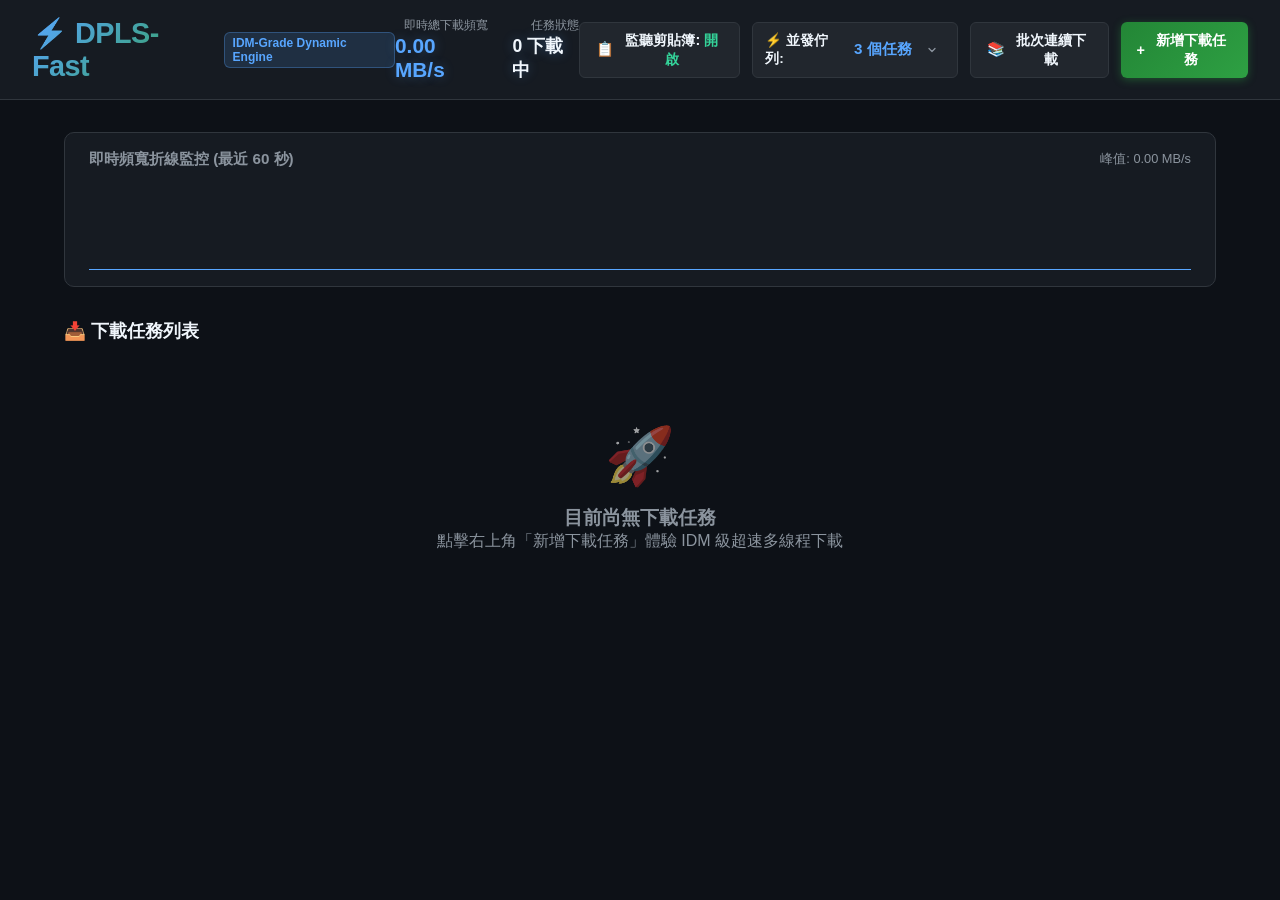
==== commit c35c5e57: "feat(ui): implement custom Liquid Glass checkboxes with animated tick drawing and soft glow" ====
--- a/web/index.html
+++ b/web/index.html
@@ -769,6 +769,94 @@
     .dpls-select-option.is-selected .dpls-select-check {
       opacity: 1;
       transform: scale(1);
+    }
+
+    /* ========================================================
+       Liquid Glass Custom Checkbox (自製毛玻璃自定義勾選方塊)
+       ======================================================== */
+    input[type="checkbox"] {
+      -webkit-appearance: none;
+      -moz-appearance: none;
+      appearance: none;
+      width: 18px;
+      height: 18px;
+      min-width: 18px;
+      min-height: 18px;
+      border-radius: 5px;
+      background: rgba(15, 23, 42, 0.65);
+      backdrop-filter: blur(8px);
+      -webkit-backdrop-filter: blur(8px);
+      border: 1.5px solid rgba(255, 255, 255, 0.22);
+      cursor: pointer;
+      position: relative;
+      display: inline-flex;
+      align-items: center;
+      justify-content: center;
+      vertical-align: middle;
+      transition: all 0.2s cubic-bezier(0.16, 1, 0.3, 1);
+      outline: none;
+      box-shadow: inset 0 1px 2px rgba(0, 0, 0, 0.4), 0 1px 3px rgba(0, 0, 0, 0.2);
+      margin: 0;
+      flex-shrink: 0;
+    }
+
+    input[type="checkbox"]:hover {
+      border-color: #58a6ff;
+      background: rgba(22, 27, 34, 0.85);
+      box-shadow: 0 0 10px rgba(88, 166, 255, 0.35), inset 0 1px 2px rgba(0, 0, 0, 0.3);
+      transform: scale(1.05);
+    }
+
+    input[type="checkbox"]:focus-visible {
+      border-color: #58a6ff;
+      box-shadow: 0 0 0 3px rgba(88, 166, 255, 0.3);
+    }
+
+    input[type="checkbox"]:checked {
+      background: linear-gradient(135deg, #0ea5e9 0%, #0284c7 100%);
+      border-color: rgba(255, 255, 255, 0.4);
+      box-shadow: 0 0 12px rgba(14, 165, 233, 0.55), inset 0 1px 1px rgba(255, 255, 255, 0.5);
+      transform: scale(1);
+    }
+
+    input[type="checkbox"]::after {
+      content: "";
+      position: absolute;
+      width: 5px;
+      height: 9px;
+      border: solid #ffffff;
+      border-width: 0 2px 2px 0;
+      transform: rotate(45deg) scale(0);
+      margin-bottom: 2px;
+      transition: transform 0.22s cubic-bezier(0.175, 0.885, 0.32, 1.275);
+    }
+
+    input[type="checkbox"]:checked::after {
+      transform: rotate(45deg) scale(1);
+    }
+
+    input[type="checkbox"]:active {
+      transform: scale(0.92);
+    }
+
+    .custom-checkbox-container {
+      display: inline-flex;
+      align-items: center;
+      gap: 10px;
+      cursor: pointer;
+      user-select: none;
+      padding: 6px 12px;
+      border-radius: 8px;
+      background: rgba(88, 166, 255, 0.05);
+      border: 1px solid rgba(88, 166, 255, 0.18);
+      transition: all 0.2s ease;
+      font-size: 0.88rem;
+      color: #58a6ff;
+      font-weight: 600;
+    }
+    .custom-checkbox-container:hover {
+      background: rgba(88, 166, 255, 0.12);
+      border-color: rgba(88, 166, 255, 0.38);
     }
   </style>
 </head>
@@ -886,7 +974,7 @@
         </div>
       </div>
       <div class="form-group" style="margin-top: 10px;">
-        <label style="display: flex; align-items: center; gap: 8px; cursor: pointer;">
+        <label class="custom-checkbox-container">
           <input type="checkbox" id="chkNewTaskScheduled" onchange="document.getElementById('newTaskScheduleBox').style.display = this.checked ? 'block' : 'none'">
           <span>⏰ 預約排程定時啟動 (Scheduled Start)</span>
         </label>
@@ -997,7 +1085,7 @@
       </div>
 
       <div class="form-group">
-        <label style="display: flex; align-items: center; gap: 8px; cursor: pointer;">
+        <label class="custom-checkbox-container">
           <input type="checkbox" id="chkBatchScheduled" onchange="document.getElementById('batchScheduleBox').style.display = this.checked ? 'block' : 'none'">
           <span>⏰ 預約排程定時開始 (全部批次任務)</span>
         </label>
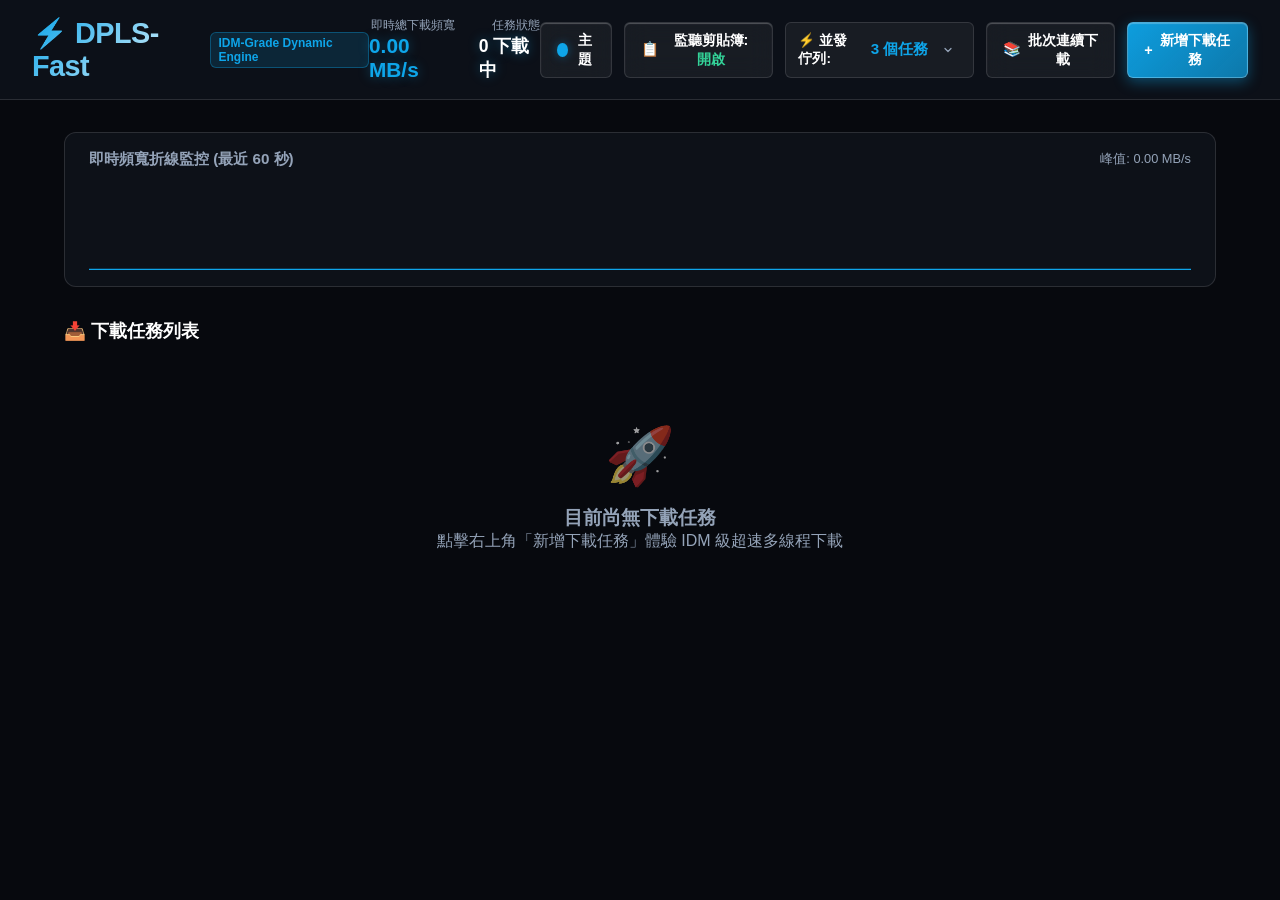
==== commit 6798764d: "feat(ui): implement Apple Jelly spring physics, Obsidian black-white liquid glass theme, and dynamic" ====
--- a/web/index.html
+++ b/web/index.html
@@ -6,23 +6,88 @@
   <title>DPLS-Fast | 極速多線程下載加速器</title>
   <style>
     :root {
-      --bg-primary: #0d1117;
-      --bg-secondary: #161b22;
-      --bg-tertiary: #21262d;
-      --border-color: #30363d;
-      --accent: #2ea043;
-      --accent-glow: rgba(46, 160, 67, 0.4);
-      --speed-color: #58a6ff;
-      --speed-glow: rgba(88, 166, 255, 0.3);
-      --text-main: #f0f6fc;
-      --text-sub: #8b949e;
-      --card-bg: #161b22;
-      --danger: #f85149;
-      --warning: #d29922;
-      --seg-active: #3fb950;
-      --seg-pending: #21262d;
-      --seg-border: #30363d;
-      --radius: 10px;
+      /* Obsidian & Crystal White Base (黑白極簡晶石底座) */
+      --bg-primary: #07090e;
+      --bg-secondary: rgba(14, 18, 26, 0.85);
+      --bg-tertiary: rgba(255, 255, 255, 0.05);
+      --border-color: rgba(255, 255, 255, 0.12);
+      --border-focus: rgba(255, 255, 255, 0.28);
+      --glass-surface: rgba(18, 22, 32, 0.65);
+      --glass-blur: blur(28px) saturate(190%);
+      --glass-specular: inset 0 1px 1px rgba(255, 255, 255, 0.25);
+      --card-bg: rgba(16, 20, 29, 0.75);
+      --text-main: #ffffff;
+      --text-sub: #94a3b8;
+      --text-muted: #64748b;
+      --radius: 12px;
+      --radius-sm: 8px;
+      --radius-lg: 16px;
+
+      /* Material Design Dynamic Theme Accent (可由使用者自訂) */
+      --theme-accent: #0ea5e9;
+      --theme-accent-rgb: 14, 165, 233;
+      --theme-accent-glow: rgba(var(--theme-accent-rgb), 0.4);
+      --theme-accent-gradient: linear-gradient(135deg, rgba(var(--theme-accent-rgb), 0.95) 0%, rgba(var(--theme-accent-rgb), 0.7) 100%);
+      --theme-accent-text: #ffffff;
+
+      --speed-color: var(--theme-accent);
+      --speed-glow: var(--theme-accent-glow);
+      --accent: var(--theme-accent);
+      --accent-glow: var(--theme-accent-glow);
+      --danger: #f43f5e;
+      --warning: #f59e0b;
+      --seg-active: var(--theme-accent);
+      --seg-pending: rgba(255, 255, 255, 0.05);
+      --seg-border: rgba(255, 255, 255, 0.1);
+    }
+
+    /* ========================================================
+       Apple Jelly / Spring Physics Animation (果凍彈力動效)
+       ======================================================== */
+    @keyframes jelly-squish {
+      0% { transform: scale(1, 1); }
+      35% { transform: scale(0.92, 0.95); }
+      60% { transform: scale(1.05, 1.02); }
+      80% { transform: scale(0.98, 0.99); }
+      100% { transform: scale(1, 1); }
+    }
+
+    @keyframes jelly-pop {
+      0% {
+        opacity: 0;
+        transform: scale(0.86, 0.82) translateY(-10px);
+      }
+      50% {
+        transform: scale(1.04, 1.03) translateY(3px);
+      }
+      75% {
+        transform: scale(0.98, 0.99) translateY(-1px);
+      }
+      100% {
+        opacity: 1;
+        transform: scale(1, 1) translateY(0);
+      }
+    }
+
+    @keyframes jelly-bounce {
+      0% { transform: scale(0.6); }
+      50% { transform: scale(1.22); }
+      75% { transform: scale(0.92); }
+      100% { transform: scale(1); }
+    }
+
+    /* Spring Physics for all interactive buttons and triggers */
+    .btn-primary, .btn-secondary, .queue-setting-pill, .dpls-select-trigger, .theme-swatch-btn, .custom-checkbox-container {
+      transition: all 0.25s cubic-bezier(0.34, 1.56, 0.64, 1), background-color 0.2s ease, border-color 0.2s ease, box-shadow 0.2s ease !important;
+    }
+
+    .btn-primary:hover, .btn-secondary:hover {
+      transform: translateY(-2px) scale(1.02);
+    }
+
+    .btn-primary:active, .btn-secondary:active, .dpls-select-trigger:active, .btn-clear-mini:active, .custom-checkbox-container:active {
+      transform: scale(0.92, 0.94) translateY(1px) !important;
+      transition: transform 0.1s cubic-bezier(0.16, 1, 0.3, 1) !important;
     }
 
     * {
@@ -60,7 +125,7 @@
 
     .brand-logo {
       font-size: 1.8rem;
-      background: linear-gradient(135deg, #58a6ff, #2ea043);
+      background: linear-gradient(135deg, var(--theme-accent), #ffffff);
       -webkit-background-clip: text;
       -webkit-text-fill-color: transparent;
       font-weight: 800;
@@ -68,9 +133,9 @@
     }
 
     .brand-badge {
-      background: rgba(88, 166, 255, 0.15);
-      color: #58a6ff;
-      border: 1px solid rgba(88, 166, 255, 0.3);
+      background: rgba(var(--theme-accent-rgb), 0.15);
+      color: var(--theme-accent);
+      border: 1px solid rgba(var(--theme-accent-rgb), 0.35);
       padding: 3px 8px;
       border-radius: 6px;
       font-size: 0.75rem;
@@ -122,22 +187,28 @@
     }
 
     .btn-primary {
-      background: linear-gradient(135deg, #238636, #2ea043);
-      color: #fff;
-      box-shadow: 0 2px 8px var(--accent-glow);
+      background: var(--theme-accent-gradient);
+      color: var(--theme-accent-text);
+      box-shadow: 0 4px 14px var(--theme-accent-glow), var(--glass-specular);
+      border: 1px solid rgba(255, 255, 255, 0.25);
     }
     .btn-primary:hover {
-      background: linear-gradient(135deg, #2ea043, #3fb950);
-      transform: translateY(-1px);
+      filter: brightness(1.1);
+      box-shadow: 0 6px 20px var(--theme-accent-glow), var(--glass-specular);
     }
 
     .btn-secondary {
-      background-color: var(--bg-tertiary);
+      background: rgba(255, 255, 255, 0.05);
+      backdrop-filter: blur(12px);
+      -webkit-backdrop-filter: blur(12px);
       color: var(--text-main);
       border: 1px solid var(--border-color);
+      box-shadow: var(--glass-specular);
     }
     .btn-secondary:hover {
-      background-color: #30363d;
+      background: rgba(255, 255, 255, 0.1);
+      border-color: rgba(255, 255, 255, 0.25);
+      color: #fff;
     }
 
     .btn-danger {
@@ -211,8 +282,8 @@
     }
 
     .task-card:hover {
-      border-color: #58a6ff;
-      box-shadow: 0 4px 20px rgba(0, 0, 0, 0.3);
+      border-color: var(--theme-accent);
+      box-shadow: 0 4px 20px rgba(0, 0, 0, 0.3), 0 0 16px rgba(var(--theme-accent-rgb), 0.15);
     }
 
     .task-top {
@@ -323,9 +394,10 @@
 
     .progress-bar-fill {
       height: 100%;
-      background: linear-gradient(90deg, #58a6ff, #2ea043);
+      background: var(--theme-accent-gradient);
+      box-shadow: 0 0 10px var(--theme-accent-glow);
       width: 0%;
-      transition: width 0.3s ease;
+      transition: width 0.3s cubic-bezier(0.34, 1.56, 0.64, 1);
     }
 
     /* IDM Segment Visualizer */
@@ -444,7 +516,8 @@
       font-size: 0.95rem;
     }
     .form-control:focus {
-      border-color: #58a6ff;
+      border-color: var(--theme-accent);
+      box-shadow: 0 0 0 3px var(--theme-accent-glow);
       outline: none;
     }
 
@@ -483,7 +556,7 @@
     .queue-setting-pill select {
       background: transparent;
       border: none;
-      color: #58a6ff;
+      color: var(--theme-accent);
       font-weight: 700;
       outline: none;
       cursor: pointer;
@@ -505,11 +578,15 @@
       border-radius: 6px;
       font-size: 0.88rem;
       cursor: pointer;
+      transition: all 0.2s cubic-bezier(0.34, 1.56, 0.64, 1);
+    }
+    .batch-tab:active {
+      transform: scale(0.94);
     }
     .batch-tab.active {
-      background: rgba(88, 166, 255, 0.15);
-      border-color: rgba(88, 166, 255, 0.4);
-      color: #58a6ff;
+      background: rgba(var(--theme-accent-rgb), 0.15);
+      border-color: rgba(var(--theme-accent-rgb), 0.4);
+      color: var(--theme-accent);
     }
     .batch-preview-box {
       background: #0d1117;
@@ -580,7 +657,7 @@
     .toast-title {
       font-size: 0.88rem;
       font-weight: 700;
-      color: #58a6ff;
+      color: var(--theme-accent);
       margin-bottom: 2px;
     }
     .toast-url {
@@ -649,14 +726,14 @@
 
     .dpls-select-trigger:focus,
     .dpls-select-trigger.is-open {
-      border-color: #58a6ff !important;
-      box-shadow: 0 0 0 3px rgba(88, 166, 255, 0.25) !important;
+      border-color: var(--theme-accent) !important;
+      box-shadow: 0 0 0 3px rgba(var(--theme-accent-rgb), 0.25) !important;
     }
 
     .dpls-select-wrapper.inline-select .dpls-select-trigger {
       background: transparent !important;
       border: 1px solid transparent !important;
-      color: #58a6ff !important;
+      color: var(--theme-accent) !important;
       padding: 2px 6px !important;
       font-weight: 700 !important;
       border-radius: 4px !important;
@@ -665,8 +742,8 @@
     }
     .dpls-select-wrapper.inline-select .dpls-select-trigger:hover,
     .dpls-select-wrapper.inline-select .dpls-select-trigger.is-open {
-      background: rgba(88, 166, 255, 0.12) !important;
-      border-color: rgba(88, 166, 255, 0.3) !important;
+      background: rgba(var(--theme-accent-rgb), 0.12) !important;
+      border-color: rgba(var(--theme-accent-rgb), 0.3) !important;
     }
 
     .dpls-select-val {
@@ -681,13 +758,13 @@
       display: inline-flex;
       align-items: center;
       justify-content: center;
-      color: #8b949e;
+      color: var(--text-sub);
       transition: transform 0.25s cubic-bezier(0.16, 1, 0.3, 1), color 0.2s;
       flex-shrink: 0;
     }
     .dpls-select-trigger:hover .dpls-select-arrow,
     .dpls-select-trigger.is-open .dpls-select-arrow {
-      color: #58a6ff;
+      color: var(--theme-accent);
     }
     .dpls-select-trigger.is-open .dpls-select-arrow {
       transform: rotate(180deg);
@@ -695,12 +772,12 @@
 
     .dpls-select-menu {
       position: fixed;
-      background: rgba(15, 23, 42, 0.96);
-      backdrop-filter: blur(24px);
-      -webkit-backdrop-filter: blur(24px);
-      border: 1px solid rgba(88, 166, 255, 0.4);
-      border-radius: 10px;
-      box-shadow: 0 16px 40px rgba(0, 0, 0, 0.75), 0 0 0 1px rgba(255, 255, 255, 0.08);
+      background: rgba(14, 18, 26, 0.95);
+      backdrop-filter: blur(28px) saturate(190%);
+      -webkit-backdrop-filter: blur(28px) saturate(190%);
+      border: 1px solid rgba(var(--theme-accent-rgb), 0.35);
+      border-radius: 12px;
+      box-shadow: 0 20px 48px rgba(0, 0, 0, 0.8), 0 0 0 1px rgba(255, 255, 255, 0.1);
       padding: 6px;
       z-index: 999999;
       max-height: 250px;
@@ -710,12 +787,14 @@
       visibility: hidden;
       transition: opacity 0.18s cubic-bezier(0.16, 1, 0.3, 1), transform 0.18s cubic-bezier(0.16, 1, 0.3, 1), visibility 0.18s;
       box-sizing: border-box;
+      transform-origin: top left;
     }
 
     .dpls-select-menu.is-open {
       opacity: 1;
       pointer-events: auto;
       visibility: visible;
+      animation: jelly-pop 0.32s cubic-bezier(0.34, 1.56, 0.64, 1) forwards;
     }
 
     .dpls-select-menu::-webkit-scrollbar {
@@ -729,7 +808,7 @@
       border-radius: 6px;
     }
     .dpls-select-menu::-webkit-scrollbar-thumb:hover {
-      background: rgba(88, 166, 255, 0.5);
+      background: var(--theme-accent);
     }
 
     .dpls-select-option {
@@ -742,7 +821,7 @@
       align-items: center;
       justify-content: space-between;
       gap: 12px;
-      transition: all 0.15s ease;
+      transition: all 0.2s cubic-bezier(0.34, 1.56, 0.64, 1);
       margin-bottom: 2px;
       user-select: none;
     }
@@ -750,18 +829,18 @@
       margin-bottom: 0;
     }
     .dpls-select-option:hover {
-      background: rgba(88, 166, 255, 0.18);
-      color: #58a6ff;
-      transform: translateX(3px);
+      background: rgba(var(--theme-accent-rgb), 0.18);
+      color: var(--theme-accent);
+      transform: translateX(4px);
     }
     .dpls-select-option.is-selected {
-      background: rgba(88, 166, 255, 0.24);
-      color: #58a6ff;
+      background: rgba(var(--theme-accent-rgb), 0.25);
+      color: var(--theme-accent);
       font-weight: 600;
     }
     .dpls-select-check {
       font-size: 0.9rem;
-      color: #58a6ff;
+      color: var(--theme-accent);
       opacity: 0;
       transform: scale(0.6);
       transition: all 0.15s ease;
@@ -801,22 +880,23 @@
     }
 
     input[type="checkbox"]:hover {
-      border-color: #58a6ff;
+      border-color: var(--theme-accent);
       background: rgba(22, 27, 34, 0.85);
-      box-shadow: 0 0 10px rgba(88, 166, 255, 0.35), inset 0 1px 2px rgba(0, 0, 0, 0.3);
+      box-shadow: 0 0 10px var(--theme-accent-glow), inset 0 1px 2px rgba(0, 0, 0, 0.3);
       transform: scale(1.05);
     }
 
     input[type="checkbox"]:focus-visible {
-      border-color: #58a6ff;
-      box-shadow: 0 0 0 3px rgba(88, 166, 255, 0.3);
+      border-color: var(--theme-accent);
+      box-shadow: 0 0 0 3px rgba(var(--theme-accent-rgb), 0.3);
     }
 
     input[type="checkbox"]:checked {
-      background: linear-gradient(135deg, #0ea5e9 0%, #0284c7 100%);
+      background: var(--theme-accent-gradient);
       border-color: rgba(255, 255, 255, 0.4);
-      box-shadow: 0 0 12px rgba(14, 165, 233, 0.55), inset 0 1px 1px rgba(255, 255, 255, 0.5);
+      box-shadow: 0 0 12px var(--theme-accent-glow), inset 0 1px 1px rgba(255, 255, 255, 0.5);
       transform: scale(1);
+      animation: jelly-bounce 0.3s cubic-bezier(0.34, 1.56, 0.64, 1);
     }
 
     input[type="checkbox"]::after {
@@ -824,7 +904,7 @@
       position: absolute;
       width: 5px;
       height: 9px;
-      border: solid #ffffff;
+      border: solid var(--theme-accent-text);
       border-width: 0 2px 2px 0;
       transform: rotate(45deg) scale(0);
       margin-bottom: 2px;
@@ -847,16 +927,160 @@
       user-select: none;
       padding: 6px 12px;
       border-radius: 8px;
-      background: rgba(88, 166, 255, 0.05);
-      border: 1px solid rgba(88, 166, 255, 0.18);
-      transition: all 0.2s ease;
+      background: rgba(var(--theme-accent-rgb), 0.06);
+      border: 1px solid rgba(var(--theme-accent-rgb), 0.2);
+      transition: all 0.2s cubic-bezier(0.34, 1.56, 0.64, 1);
       font-size: 0.88rem;
-      color: #58a6ff;
+      color: var(--theme-accent);
       font-weight: 600;
     }
     .custom-checkbox-container:hover {
-      background: rgba(88, 166, 255, 0.12);
-      border-color: rgba(88, 166, 255, 0.38);
+      background: rgba(var(--theme-accent-rgb), 0.14);
+      border-color: rgba(var(--theme-accent-rgb), 0.4);
+      transform: scale(1.02);
+    }
+
+    /* ========================================================
+       Material Design Dynamic Theme Switcher (主題色彩調色盤)
+       ======================================================== */
+    .theme-picker-container {
+      position: relative;
+      display: inline-block;
+    }
+
+    .theme-dot-preview {
+      width: 14px;
+      height: 14px;
+      border-radius: 50%;
+      background: var(--theme-accent);
+      box-shadow: 0 0 10px var(--theme-accent-glow);
+      display: inline-block;
+      transition: transform 0.25s cubic-bezier(0.34, 1.56, 0.64, 1);
+    }
+
+    #btnThemeToggle:hover .theme-dot-preview {
+      transform: scale(1.25);
+    }
+
+    .theme-menu-popover {
+      position: absolute;
+      top: calc(100% + 8px);
+      right: 0;
+      width: 280px;
+      background: rgba(14, 18, 26, 0.94);
+      backdrop-filter: blur(28px) saturate(190%);
+      -webkit-backdrop-filter: blur(28px) saturate(190%);
+      border: 1px solid rgba(255, 255, 255, 0.16);
+      border-radius: 14px;
+      box-shadow: 0 20px 48px rgba(0, 0, 0, 0.8), 0 0 0 1px rgba(var(--theme-accent-rgb), 0.25);
+      padding: 14px;
+      z-index: 10001;
+      display: none;
+      flex-direction: column;
+      gap: 12px;
+      transform-origin: top right;
+      animation: jelly-pop 0.3s cubic-bezier(0.34, 1.56, 0.64, 1);
+    }
+
+    .theme-menu-popover.is-open {
+      display: flex;
+    }
+
+    .theme-menu-header {
+      display: flex;
+      justify-content: space-between;
+      align-items: center;
+      border-bottom: 1px solid rgba(255, 255, 255, 0.1);
+      padding-bottom: 8px;
+    }
+
+    .theme-menu-header span:first-child {
+      font-size: 0.88rem;
+      font-weight: 700;
+      color: #fff;
+    }
+
+    .theme-swatches-grid {
+      display: grid;
+      grid-template-columns: repeat(3, 1fr);
+      gap: 8px;
+    }
+
+    .theme-swatch-btn {
+      display: flex;
+      flex-direction: column;
+      align-items: center;
+      gap: 6px;
+      padding: 8px 6px;
+      background: rgba(255, 255, 255, 0.04);
+      border: 1px solid rgba(255, 255, 255, 0.08);
+      border-radius: 8px;
+      cursor: pointer;
+      transition: all 0.2s cubic-bezier(0.34, 1.56, 0.64, 1);
+    }
+
+    .theme-swatch-btn:hover {
+      background: rgba(255, 255, 255, 0.1);
+      border-color: rgba(255, 255, 255, 0.25);
+      transform: scale(1.05);
+    }
+
+    .theme-swatch-btn:active {
+      transform: scale(0.92);
+    }
+
+    .theme-swatch-btn.is-active {
+      border-color: var(--theme-accent);
+      background: rgba(var(--theme-accent-rgb), 0.15);
+      box-shadow: 0 0 12px var(--theme-accent-glow);
+    }
+
+    .swatch-circle {
+      width: 22px;
+      height: 22px;
+      border-radius: 50%;
+      box-shadow: 0 2px 6px rgba(0, 0, 0, 0.4), inset 0 1px 1px rgba(255, 255, 255, 0.4);
+      display: block;
+      transition: transform 0.2s ease;
+    }
+
+    .theme-swatch-btn:hover .swatch-circle {
+      transform: scale(1.1);
+    }
+
+    .swatch-name {
+      font-size: 0.72rem;
+      color: var(--text-sub);
+      font-weight: 600;
+    }
+
+    .theme-custom-picker-row {
+      display: flex;
+      align-items: center;
+      justify-content: space-between;
+      background: rgba(255, 255, 255, 0.03);
+      padding: 8px 12px;
+      border-radius: 8px;
+      border: 1px solid rgba(255, 255, 255, 0.08);
+    }
+
+    .theme-custom-picker-row input[type="color"] {
+      -webkit-appearance: none;
+      border: none;
+      width: 28px;
+      height: 28px;
+      border-radius: 50%;
+      cursor: pointer;
+      background: none;
+      padding: 0;
+    }
+    .theme-custom-picker-row input[type="color"]::-webkit-color-swatch-wrapper {
+      padding: 0;
+    }
+    .theme-custom-picker-row input[type="color"]::-webkit-color-swatch {
+      border: 2px solid rgba(255, 255, 255, 0.4);
+      border-radius: 50%;
+      box-shadow: 0 2px 6px rgba(0, 0, 0, 0.5);
     }
   </style>
 </head>
@@ -880,6 +1104,50 @@
     </div>
 
     <div class="header-actions">
+      <!-- Theme Switcher Popover Button -->
+      <div class="theme-picker-container" id="themePickerContainer">
+        <button class="btn-secondary" id="btnThemeToggle" onclick="toggleThemeMenu(event)" title="切換動態主題色彩">
+          <span class="theme-dot-preview" id="themeCurrentDot"></span>
+          <span>主題</span>
+        </button>
+        <div class="theme-menu-popover" id="themeMenuPopover">
+          <div class="theme-menu-header">
+            <span>🎨 個性化外觀主題</span>
+            <span style="font-size: 0.75rem; color: var(--text-muted);">Liquid Glass</span>
+          </div>
+          <div class="theme-swatches-grid">
+            <button class="theme-swatch-btn" onclick="setAppTheme('#0ea5e9', 'Cyber Cyan')" title="Cyber Cyan">
+              <span class="swatch-circle" style="background: #0ea5e9;"></span>
+              <span class="swatch-name">Cyber Cyan</span>
+            </button>
+            <button class="theme-swatch-btn" onclick="setAppTheme('#8b5cf6', 'Electric Violet')" title="Electric Violet">
+              <span class="swatch-circle" style="background: #8b5cf6;"></span>
+              <span class="swatch-name">Violet</span>
+            </button>
+            <button class="theme-swatch-btn" onclick="setAppTheme('#10b981', 'Emerald Jade')" title="Emerald Jade">
+              <span class="swatch-circle" style="background: #10b981;"></span>
+              <span class="swatch-name">Emerald</span>
+            </button>
+            <button class="theme-swatch-btn" onclick="setAppTheme('#f59e0b', 'Sunset Amber')" title="Sunset Amber">
+              <span class="swatch-circle" style="background: #f59e0b;"></span>
+              <span class="swatch-name">Sunset</span>
+            </button>
+            <button class="theme-swatch-btn" onclick="setAppTheme('#f43f5e', 'Rose Crimson')" title="Rose Crimson">
+              <span class="swatch-circle" style="background: #f43f5e;"></span>
+              <span class="swatch-name">Rose</span>
+            </button>
+            <button class="theme-swatch-btn" onclick="setAppTheme('#e2e8f0', 'Obsidian White')" title="Obsidian White">
+              <span class="swatch-circle" style="background: #e2e8f0;"></span>
+              <span class="swatch-name">White</span>
+            </button>
+          </div>
+          <div class="theme-custom-picker-row">
+            <span style="font-size: 0.8rem; color: var(--text-sub);">自訂色相</span>
+            <input type="color" id="themeCustomColorPicker" value="#0ea5e9" oninput="setAppTheme(this.value, 'Custom')">
+          </div>
+        </div>
+      </div>
+
       <!-- Clipboard Monitor Toggle -->
       <button class="btn-secondary" id="btnClipboardMonitor" onclick="toggleClipboardMonitor()" title="自動監聽系統剪貼簿下載連結">
         <span id="clipboardIcon">📋</span> <span>監聽剪貼簿: <b id="clipboardStatusText" style="color: #34d399;">開啟</b></span>
@@ -985,7 +1253,7 @@
       <div id="modalProbeInfo" style="display: none; background: #0d1117; border: 1px solid #30363d; border-radius: 6px; padding: 10px 14px; margin-top: 1rem; font-size: 0.82rem; justify-content: space-between; align-items: center;">
         <div>
           <span style="color: #8b949e;">資源大小: </span>
-          <strong id="modalFileSize" style="color: #58a6ff;">--</strong>
+          <strong id="modalFileSize" style="color: var(--theme-accent);">--</strong>
         </div>
         <div>
           <span style="color: #8b949e;">HTTP Range 支援: </span>
@@ -1126,6 +1394,82 @@
     const speedHistory = new Array(60).fill(0);
     let peakSpeed = 0;
 
+    // ========================================================
+    // Dynamic Accent Theme Engine (Apple Fluid / Material Design)
+    // ========================================================
+    let currentThemeHex = '#0ea5e9';
+    let currentThemeRgb = '14, 165, 233';
+
+    function hexToRgb(hex) {
+      hex = hex.replace('#', '').trim();
+      if (hex.length === 3) {
+        hex = hex.split('').map(c => c + c).join('');
+      }
+      const num = parseInt(hex, 16);
+      if (isNaN(num)) return '14, 165, 233';
+      return `${(num >> 16) & 255}, ${(num >> 8) & 255}, ${num & 255}`;
+    }
+
+    function setAppTheme(hexColor, name = '') {
+      if (!hexColor) return;
+      currentThemeHex = hexColor;
+      currentThemeRgb = hexToRgb(hexColor);
+
+      const root = document.documentElement;
+      root.style.setProperty('--theme-accent', currentThemeHex);
+      root.style.setProperty('--theme-accent-rgb', currentThemeRgb);
+      root.style.setProperty('--theme-accent-glow', `rgba(${currentThemeRgb}, 0.4)`);
+      root.style.setProperty('--theme-accent-gradient', `linear-gradient(135deg, rgba(${currentThemeRgb}, 0.95) 0%, rgba(${currentThemeRgb}, 0.7) 100%)`);
+
+      const dot = document.getElementById('themeCurrentDot');
+      if (dot) dot.style.background = currentThemeHex;
+
+      const picker = document.getElementById('themeCustomColorPicker');
+      if (picker && picker.value.toLowerCase() !== hexColor.toLowerCase()) {
+        picker.value = hexColor;
+      }
+
+      document.querySelectorAll('.theme-swatch-btn').forEach(btn => {
+        const title = (btn.getAttribute('title') || '').toLowerCase();
+        if (name && (title.includes(name.toLowerCase()) || name.toLowerCase().includes(title))) {
+          btn.classList.add('is-active');
+        } else {
+          btn.classList.remove('is-active');
+        }
+      });
+
+      try {
+        localStorage.setItem('dpls_theme_accent', currentThemeHex);
+        if (name) localStorage.setItem('dpls_theme_name', name);
+      } catch (e) {
+        console.warn('Cannot persist theme to localStorage', e);
+      }
+
+      drawChart();
+    }
+
+    function toggleThemeMenu(event) {
+      if (event) event.stopPropagation();
+      const popover = document.getElementById('themeMenuPopover');
+      if (!popover) return;
+      popover.classList.toggle('is-open');
+    }
+
+    function closeThemeMenu() {
+      const popover = document.getElementById('themeMenuPopover');
+      if (popover) popover.classList.remove('is-open');
+    }
+
+    function loadSavedTheme() {
+      try {
+        const savedHex = localStorage.getItem('dpls_theme_accent') || '#0ea5e9';
+        const savedName = localStorage.getItem('dpls_theme_name') || 'Cyber Cyan';
+        setAppTheme(savedHex, savedName);
+      } catch (e) {
+        setAppTheme('#0ea5e9', 'Cyber Cyan');
+      }
+    }
+
     // Speed Chart Drawing
     const canvas = document.getElementById('speedChart');
     const ctx = canvas.getContext('2d');
@@ -1142,10 +1486,10 @@
       const maxVal = Math.max(1, ...speedHistory) * 1.15;
       const step = canvas.width / (speedHistory.length - 1);
 
-      // Gradient fill
+      // Dynamic Theme Gradient fill
       const grad = ctx.createLinearGradient(0, 0, 0, canvas.height);
-      grad.addColorStop(0, 'rgba(88, 166, 255, 0.4)');
-      grad.addColorStop(1, 'rgba(88, 166, 255, 0.0)');
+      grad.addColorStop(0, `rgba(${currentThemeRgb}, 0.38)`);
+      grad.addColorStop(1, `rgba(${currentThemeRgb}, 0.0)`);
 
       ctx.beginPath();
       ctx.moveTo(0, canvas.height);
@@ -1159,7 +1503,7 @@
       ctx.fillStyle = grad;
       ctx.fill();
 
-      // Line
+      // Dynamic Theme Line
       ctx.beginPath();
       for (let i = 0; i < speedHistory.length; i++) {
         const x = i * step;
@@ -1167,8 +1511,8 @@
         if (i === 0) ctx.moveTo(x, y);
         else ctx.lineTo(x, y);
       }
-      ctx.strokeStyle = '#58a6ff';
-      ctx.lineWidth = 2;
+      ctx.strokeStyle = currentThemeHex;
+      ctx.lineWidth = 2.5;
       ctx.stroke();
     }
 
@@ -1334,7 +1678,7 @@
 
           <div class="task-meta">
             <span>進度: <strong>${pct}%</strong> (${formatBytes(task.downloaded_bytes)} / ${formatBytes(task.total_size)})</span>
-            <span>速度: <strong style="color: #58a6ff;">${speedMB} MB/s</strong></span>
+            <span>速度: <strong style="color: var(--theme-accent);">${speedMB} MB/s</strong></span>
             <span>剩餘時間: <strong>${formatEta(task.eta_seconds)}</strong></span>
             <span>併發線程: <strong>${task.connections}</strong> (動態分段: ${task.segments ? task.segments.length : 0})</span>
           </div>
@@ -1957,17 +2301,27 @@
       if (!e.target.closest('.dpls-select-trigger') && !e.target.closest('.dpls-select-menu')) {
         closeAllCustomSelects();
       }
+      if (!e.target.closest('#themePickerContainer')) {
+        closeThemeMenu();
+      }
     });
     window.addEventListener('scroll', () => {
       closeAllCustomSelects();
     }, true);
-    window.addEventListener('resize', closeAllCustomSelects);
+    window.addEventListener('resize', () => {
+      closeAllCustomSelects();
+      closeThemeMenu();
+    });
     window.addEventListener('keydown', (e) => {
-      if (e.key === 'Escape') closeAllCustomSelects();
+      if (e.key === 'Escape') {
+        closeAllCustomSelects();
+        closeThemeMenu();
+      }
     });
 
     // Init
     window.addEventListener('load', () => {
+      loadSavedTheme();
       initCustomSelects();
       resizeCanvas();
       loadTasks();
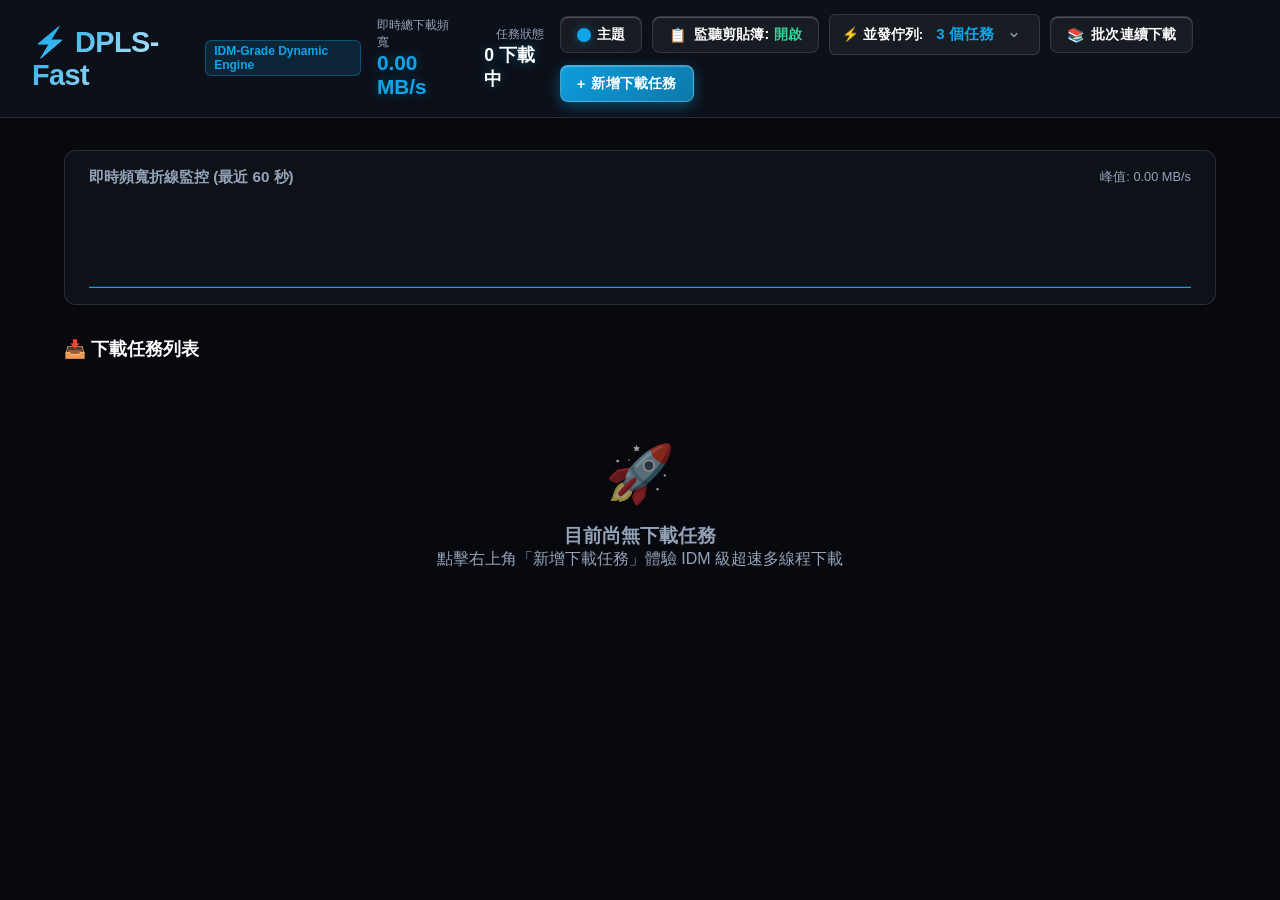
==== commit 559b92fd: "feat(ui): enlarge default dialog window to 780x670 & tauri to 1260x840, add html/htm/office/media fi" ====
--- a/web/index.html
+++ b/web/index.html
@@ -108,10 +108,11 @@
     header {
       background-color: var(--bg-secondary);
       border-bottom: 1px solid var(--border-color);
-      padding: 1rem 2rem;
+      padding: 0.9rem 2rem;
       display: flex;
       align-items: center;
       justify-content: space-between;
+      gap: 16px;
       position: sticky;
       top: 0;
       z-index: 100;
@@ -169,17 +170,20 @@
 
     .header-actions {
       display: flex;
-      gap: 12px;
+      align-items: center;
+      gap: 10px;
+      flex-wrap: wrap;
     }
 
     button {
       cursor: pointer;
       border: none;
       outline: none;
-      border-radius: 6px;
+      border-radius: 8px;
       padding: 8px 16px;
-      font-size: 0.9rem;
+      font-size: 0.88rem;
       font-weight: 600;
+      letter-spacing: 0.2px;
       transition: all 0.2s ease;
       display: inline-flex;
       align-items: center;
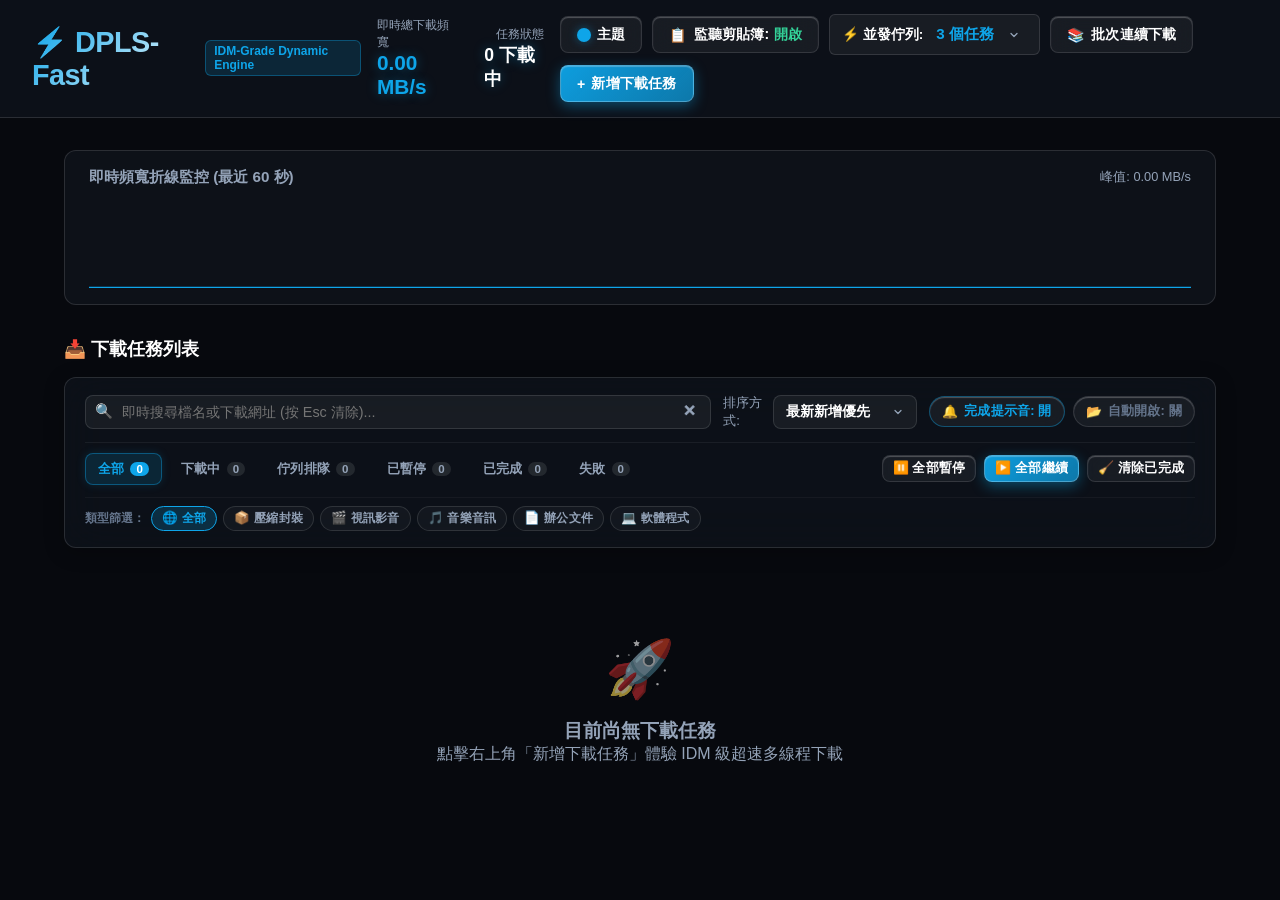
==== commit 647ff5cd: "feat: implement task search/filter/sorting, bulk actions toolbar, task state persistence, audio chim" ====
--- a/web/index.html
+++ b/web/index.html
@@ -259,6 +259,215 @@
       width: 100%;
       height: 90px;
       display: block;
+    }
+
+    /* ========================================================
+       Task Management Toolbar: Search, Filters & Bulk Actions
+       ======================================================== */
+    .task-toolbar {
+      background: var(--bg-secondary);
+      border: 1px solid var(--border-color);
+      border-radius: var(--radius);
+      padding: 1rem 1.25rem;
+      margin-bottom: 1.5rem;
+      display: flex;
+      flex-direction: column;
+      gap: 12px;
+      backdrop-filter: blur(20px);
+      box-shadow: 0 4px 20px rgba(0, 0, 0, 0.25);
+    }
+
+    .toolbar-search-row {
+      display: flex;
+      align-items: center;
+      gap: 12px;
+      flex-wrap: wrap;
+    }
+
+    .search-box {
+      flex: 1;
+      min-width: 240px;
+      position: relative;
+      display: flex;
+      align-items: center;
+    }
+
+    .search-box input {
+      width: 100%;
+      background: var(--bg-tertiary);
+      border: 1px solid var(--border-color);
+      border-radius: var(--radius-sm);
+      padding: 8px 34px 8px 36px;
+      color: var(--text-main);
+      font-size: 0.9rem;
+      transition: all 0.2s ease;
+    }
+
+    .search-box input:focus {
+      border-color: var(--theme-accent);
+      box-shadow: 0 0 0 3px var(--theme-accent-glow);
+      outline: none;
+    }
+
+    .search-box .search-icon {
+      position: absolute;
+      left: 10px;
+      font-size: 0.9rem;
+      color: var(--text-sub);
+      pointer-events: none;
+    }
+
+    .search-box .search-clear-btn {
+      position: absolute;
+      right: 8px;
+      background: none;
+      border: none;
+      color: var(--text-sub);
+      cursor: pointer;
+      font-size: 0.85rem;
+      padding: 2px 6px;
+      border-radius: 50%;
+    }
+
+    .search-box .search-clear-btn:hover {
+      color: var(--text-main);
+      background: rgba(255, 255, 255, 0.1);
+    }
+
+    .toolbar-sort-box {
+      display: flex;
+      align-items: center;
+      gap: 8px;
+    }
+
+    .toolbar-select {
+      background: var(--bg-tertiary);
+      border: 1px solid var(--border-color);
+      border-radius: var(--radius-sm);
+      padding: 7px 12px;
+      color: var(--text-main);
+      font-size: 0.85rem;
+      font-weight: 600;
+      outline: none;
+      cursor: pointer;
+    }
+
+    .toolbar-select:focus {
+      border-color: var(--theme-accent);
+    }
+
+    .automation-toggles {
+      display: flex;
+      align-items: center;
+      gap: 8px;
+    }
+
+    .toggle-pill {
+      font-size: 0.8rem;
+      padding: 6px 12px;
+      border-radius: 20px;
+    }
+
+    .toolbar-tabs-row {
+      display: flex;
+      align-items: center;
+      justify-content: space-between;
+      gap: 12px;
+      flex-wrap: wrap;
+      border-top: 1px solid rgba(255, 255, 255, 0.06);
+      padding-top: 10px;
+    }
+
+    .status-tabs-group {
+      display: flex;
+      align-items: center;
+      gap: 6px;
+      flex-wrap: wrap;
+    }
+
+    .tab-chip {
+      background: transparent;
+      border: 1px solid transparent;
+      color: var(--text-sub);
+      padding: 6px 12px;
+      border-radius: 8px;
+      font-size: 0.84rem;
+      font-weight: 600;
+      display: inline-flex;
+      align-items: center;
+      gap: 6px;
+      cursor: pointer;
+      transition: all 0.2s cubic-bezier(0.34, 1.56, 0.64, 1);
+    }
+
+    .tab-chip:hover {
+      background: rgba(255, 255, 255, 0.05);
+      color: var(--text-main);
+    }
+
+    .tab-chip.active {
+      background: rgba(var(--theme-accent-rgb), 0.15);
+      border-color: rgba(var(--theme-accent-rgb), 0.4);
+      color: var(--theme-accent);
+      box-shadow: 0 0 10px rgba(var(--theme-accent-rgb), 0.15);
+    }
+
+    .tab-chip .badge {
+      background: rgba(255, 255, 255, 0.1);
+      color: var(--text-sub);
+      font-size: 0.72rem;
+      padding: 1px 6px;
+      border-radius: 10px;
+      font-weight: 700;
+    }
+
+    .tab-chip.active .badge {
+      background: var(--theme-accent);
+      color: #fff;
+    }
+
+    .bulk-actions-group {
+      display: flex;
+      align-items: center;
+      gap: 8px;
+    }
+
+    .category-pills-row {
+      display: flex;
+      align-items: center;
+      gap: 6px;
+      flex-wrap: wrap;
+      border-top: 1px solid rgba(255, 255, 255, 0.04);
+      padding-top: 8px;
+    }
+
+    .cat-label {
+      font-size: 0.78rem;
+      color: var(--text-muted);
+      font-weight: 600;
+    }
+
+    .cat-pill {
+      background: rgba(255, 255, 255, 0.03);
+      border: 1px solid var(--border-color);
+      color: var(--text-sub);
+      font-size: 0.78rem;
+      font-weight: 600;
+      padding: 3px 10px;
+      border-radius: 14px;
+      cursor: pointer;
+      transition: all 0.2s ease;
+    }
+
+    .cat-pill:hover {
+      background: rgba(255, 255, 255, 0.08);
+      color: var(--text-main);
+    }
+
+    .cat-pill.active {
+      background: rgba(var(--theme-accent-rgb), 0.2);
+      border-color: var(--theme-accent);
+      color: var(--theme-accent);
     }
 
     /* Task List */
@@ -1195,12 +1404,123 @@
       <span>📥 下載任務列表</span>
     </div>
 
+    <!-- Task Management Toolbar: Search, Filters & Bulk Actions -->
+    <div class="task-toolbar">
+      <!-- Search & Filters Row -->
+      <div class="toolbar-search-row">
+        <div class="search-box">
+          <span class="search-icon">🔍</span>
+          <input type="text" id="taskSearchInput" placeholder="即時搜尋檔名或下載網址 (按 Esc 清除)..." oninput="onFilterChange()" onkeydown="if(event.key==='Escape'){this.value='';onFilterChange();}">
+          <button class="search-clear-btn" id="searchClearBtn" onclick="document.getElementById('taskSearchInput').value='';onFilterChange();" title="清除搜尋">✕</button>
+        </div>
+
+        <!-- Sort Select -->
+        <div class="toolbar-sort-box">
+          <span style="font-size: 0.82rem; color: var(--text-sub);">排序方式:</span>
+          <select id="taskSortSelect" class="toolbar-select" onchange="onFilterChange()">
+            <option value="time-desc">最新新增優先</option>
+            <option value="time-asc">最舊新增優先</option>
+            <option value="size-desc">檔案大小 (大至小)</option>
+            <option value="size-asc">檔案大小 (小至大)</option>
+            <option value="progress-desc">下載進度 (高至低)</option>
+            <option value="speed-desc">傳輸速度 (快至慢)</option>
+            <option value="name-asc">檔案名稱 (A - Z)</option>
+          </select>
+        </div>
+
+        <!-- Automation toggles -->
+        <div class="automation-toggles">
+          <button class="btn-secondary toggle-pill" id="toggleSoundChime" onclick="toggleSoundChime()" title="下載完成時播放提示音效">
+            <span id="soundChimeIcon">🔔</span> <span id="soundChimeText">完成提示音: 開</span>
+          </button>
+          <button class="btn-secondary toggle-pill" id="toggleAutoOpen" onclick="toggleAutoOpenFile()" title="下載完成時自動開啟檔案">
+            <span id="autoOpenIcon">📂</span> <span id="autoOpenText">自動開啟: 關</span>
+          </button>
+        </div>
+      </div>
+
+      <!-- Status and Bulk Actions Row -->
+      <div class="toolbar-tabs-row">
+        <div class="status-tabs-group" id="statusTabsGroup">
+          <button class="tab-chip active" data-status="all" onclick="selectStatusTab('all')">
+            <span>全部</span> <span class="badge" id="badgeAll">0</span>
+          </button>
+          <button class="tab-chip" data-status="downloading" onclick="selectStatusTab('downloading')">
+            <span>下載中</span> <span class="badge" id="badgeDownloading">0</span>
+          </button>
+          <button class="tab-chip" data-status="queued" onclick="selectStatusTab('queued')">
+            <span>佇列排隊</span> <span class="badge" id="badgeQueued">0</span>
+          </button>
+          <button class="tab-chip" data-status="paused" onclick="selectStatusTab('paused')">
+            <span>已暫停</span> <span class="badge" id="badgePaused">0</span>
+          </button>
+          <button class="tab-chip" data-status="completed" onclick="selectStatusTab('completed')">
+            <span>已完成</span> <span class="badge" id="badgeCompleted">0</span>
+          </button>
+          <button class="tab-chip" data-status="error" onclick="selectStatusTab('error')">
+            <span>失敗</span> <span class="badge" id="badgeError">0</span>
+          </button>
+        </div>
+
+        <!-- Bulk Action Buttons -->
+        <div class="bulk-actions-group">
+          <button class="btn-secondary btn-sm" onclick="pauseAllTasks()" title="暫停所有正在下載中的任務">
+            ⏸️ 全部暫停
+          </button>
+          <button class="btn-primary btn-sm" onclick="resumeAllTasks()" title="啟動/繼續所有排隊與暫停任務">
+            ▶️ 全部繼續
+          </button>
+          <button class="btn-secondary btn-sm" onclick="clearCompletedTasks()" title="清除所有已完成的任務紀錄">
+            🧹 清除已完成
+          </button>
+        </div>
+      </div>
+
+      <!-- Category Filter Pills -->
+      <div class="category-pills-row" id="categoryPillsRow">
+        <span class="cat-label">類型篩選：</span>
+        <button class="cat-pill active" data-cat="all" onclick="selectCategoryPill('all')">🌐 全部</button>
+        <button class="cat-pill" data-cat="compressed" onclick="selectCategoryPill('compressed')">📦 壓縮封裝</button>
+        <button class="cat-pill" data-cat="video" onclick="selectCategoryPill('video')">🎬 視訊影音</button>
+        <button class="cat-pill" data-cat="audio" onclick="selectCategoryPill('audio')">🎵 音樂音訊</button>
+        <button class="cat-pill" data-cat="document" onclick="selectCategoryPill('document')">📄 辦公文件</button>
+        <button class="cat-pill" data-cat="program" onclick="selectCategoryPill('program')">💻 軟體程式</button>
+      </div>
+    </div>
+
     <div class="task-list" id="taskList">
       <!-- Dynamically filled -->
       <div class="empty-state" id="emptyState">
         <div class="empty-state-icon">🚀</div>
         <h3>目前尚無下載任務</h3>
         <p>點擊右上角「新增下載任務」體驗 IDM 級超速多線程下載</p>
+      </div>
+    </div>
+  </div>
+
+  <!-- Hash Checksum Modal -->
+  <div class="modal-overlay" id="hashVerifierModal">
+    <div class="modal-card" style="max-width: 560px;">
+      <h2>🛡️ 檔案雜湊完整性檢驗</h2>
+      <div style="font-size: 0.88rem; color: var(--text-sub); margin-bottom: 12px; word-break: break-all;" id="hashModalFilename"></div>
+      
+      <div class="form-group">
+        <label>SHA-256 數位指紋 (由伺服器即時運算)</label>
+        <div style="display: flex; gap: 8px;">
+          <input type="text" id="hashSha256Result" class="form-control" readonly placeholder="計算中..." style="font-family: monospace; font-size: 0.82rem;">
+          <button type="button" class="btn-secondary" onclick="copyHashResult()" title="複製 SHA-256">📋 複製</button>
+        </div>
+      </div>
+
+      <div class="form-group">
+        <label>官方/預期雜湊碼 (貼上後自動比對)</label>
+        <input type="text" id="hashExpectedInput" class="form-control" placeholder="在此貼上發行者提供的 SHA-256 雜湊碼進行自動比對..." oninput="verifyHashMatch()" style="font-family: monospace; font-size: 0.82rem;">
+      </div>
+
+      <div id="hashMatchResultBox" style="display: none; padding: 10px 14px; border-radius: 8px; font-weight: 700; font-size: 0.88rem; margin-bottom: 14px;"></div>
+
+      <div style="display: flex; justify-content: flex-end; gap: 10px;">
+        <button type="button" class="btn-secondary" onclick="closeHashModal()">關閉</button>
       </div>
     </div>
   </div>
@@ -1548,6 +1868,14 @@
       ws.onmessage = (event) => {
         try {
           const snapshot = JSON.parse(event.data);
+          const prev = previousTaskStates[snapshot.id];
+          if (snapshot.state === 'Completed' && prev && prev !== 'Completed') {
+            playCompletionDing();
+            if (autoOpenEnabled) {
+              openFile(snapshot.id);
+            }
+          }
+          previousTaskStates[snapshot.id] = snapshot.state;
           tasks[snapshot.id] = snapshot;
           renderTasks();
           updateGlobalStats();
@@ -1565,7 +1893,10 @@
       try {
         const res = await fetch(`${API_BASE}/api/tasks`);
         const list = await res.json();
-        list.forEach(t => tasks[t.id] = t);
+        list.forEach(t => {
+          previousTaskStates[t.id] = t.state;
+          tasks[t.id] = t;
+        });
         renderTasks();
         updateGlobalStats();
       } catch (e) {
@@ -1597,19 +1928,137 @@
       drawChart();
     }
 
+    let currentStatusFilter = 'all';
+    let currentCategoryFilter = 'all';
+    let currentSearchKeyword = '';
+    let currentSortMode = 'time-desc';
+    let soundChimeEnabled = localStorage.getItem('dpls_sound_chime') !== 'false';
+    let autoOpenEnabled = localStorage.getItem('dpls_auto_open') === 'true';
+    let previousTaskStates = {};
+
+    function getTaskCategory(filename, url) {
+      const target = (filename || url || '').toLowerCase();
+      const ext = target.split('?')[0].split('#')[0].split('.').pop();
+      if (['zip', 'rar', '7z', 'tar', 'gz', 'tgz', 'bz2', 'tbz2', 'xz', 'txz', 'iso', 'img', 'cab', 'arj', 'wim'].includes(ext)) {
+        return 'compressed';
+      }
+      if (['mp4', 'mkv', 'avi', 'mov', 'flv', 'wmv', 'webm', 'm4v', '3gp', 'ts', 'm2ts'].includes(ext)) {
+        return 'video';
+      }
+      if (['mp3', 'flac', 'wav', 'aac', 'ogg', 'm4a', 'opus', 'ape', 'alac', 'mid'].includes(ext)) {
+        return 'audio';
+      }
+      if (['pdf', 'doc', 'docx', 'xls', 'xlsx', 'ppt', 'pptx', 'txt', 'rtf', 'csv', 'epub', 'html', 'htm', 'xhtml', 'mhtml'].includes(ext)) {
+        return 'document';
+      }
+      if (['exe', 'msi', 'deb', 'rpm', 'apk', 'pkg', 'appimage', 'flatpak', 'dmg', 'sh', 'bat', 'cmd', 'ps1'].includes(ext)) {
+        return 'program';
+      }
+      return 'other';
+    }
+
+    function getCategoryIcon(cat) {
+      switch (cat) {
+        case 'compressed': return '📦';
+        case 'video': return '🎬';
+        case 'audio': return '🎵';
+        case 'document': return '📄';
+        case 'program': return '💻';
+        default: return '📁';
+      }
+    }
+
     function renderTasks() {
       const container = document.getElementById('taskList');
       const emptyState = document.getElementById('emptyState');
-      const taskKeys = Object.keys(tasks);
-
-      if (taskKeys.length === 0) {
+      const allTaskKeys = Object.keys(tasks);
+
+      // 1. Calculate status badges
+      let countAll = allTaskKeys.length;
+      let countDownloading = 0;
+      let countQueued = 0;
+      let countPaused = 0;
+      let countCompleted = 0;
+      let countError = 0;
+
+      allTaskKeys.forEach(id => {
+        const t = tasks[id];
+        if (t.state === 'Downloading') countDownloading++;
+        else if (t.state === 'Queued') countQueued++;
+        else if (t.state === 'Paused') countPaused++;
+        else if (t.state === 'Completed') countCompleted++;
+        else if (typeof t.state === 'object' && t.state.Error) countError++;
+      });
+
+      const bAll = document.getElementById('badgeAll'); if (bAll) bAll.textContent = countAll;
+      const bDl = document.getElementById('badgeDownloading'); if (bDl) bDl.textContent = countDownloading;
+      const bQ = document.getElementById('badgeQueued'); if (bQ) bQ.textContent = countQueued;
+      const bP = document.getElementById('badgePaused'); if (bP) bP.textContent = countPaused;
+      const bC = document.getElementById('badgeCompleted'); if (bC) bC.textContent = countCompleted;
+      const bE = document.getElementById('badgeError'); if (bE) bE.textContent = countError;
+
+      // 2. Filter tasks
+      let filtered = allTaskKeys.map(id => tasks[id]).filter(task => {
+        // Status filter
+        if (currentStatusFilter === 'downloading' && task.state !== 'Downloading') return false;
+        if (currentStatusFilter === 'queued' && task.state !== 'Queued') return false;
+        if (currentStatusFilter === 'paused' && task.state !== 'Paused') return false;
+        if (currentStatusFilter === 'completed' && task.state !== 'Completed') return false;
+        if (currentStatusFilter === 'error' && !(typeof task.state === 'object' && task.state.Error)) return false;
+
+        // Category filter
+        const cat = getTaskCategory(task.filename, task.url);
+        if (currentCategoryFilter !== 'all' && cat !== currentCategoryFilter) return false;
+
+        // Search keyword
+        if (currentSearchKeyword) {
+          const fn = (task.filename || '').toLowerCase();
+          const u = (task.url || '').toLowerCase();
+          if (!fn.includes(currentSearchKeyword) && !u.includes(currentSearchKeyword)) {
+            return false;
+          }
+        }
+        return true;
+      });
+
+      // 3. Sort tasks
+      filtered.sort((a, b) => {
+        if (currentSortMode === 'time-asc') return 0;
+        if (currentSortMode === 'size-desc') return (b.total_size || 0) - (a.total_size || 0);
+        if (currentSortMode === 'size-asc') return (a.total_size || 0) - (b.total_size || 0);
+        if (currentSortMode === 'progress-desc') return (b.progress_ratio || 0) - (a.progress_ratio || 0);
+        if (currentSortMode === 'speed-desc') return (b.speed_bps || 0) - (a.speed_bps || 0);
+        if (currentSortMode === 'name-asc') return (a.filename || '').localeCompare(b.filename || '');
+        return 0;
+      });
+      if (currentSortMode === 'time-desc') {
+        filtered.reverse();
+      }
+
+      if (filtered.length === 0) {
         emptyState.style.display = 'block';
-        return;
-      }
-      emptyState.style.display = 'none';
-
-      taskKeys.forEach(id => {
-        const task = tasks[id];
+        if (allTaskKeys.length > 0) {
+          emptyState.querySelector('h3').textContent = '未找到相符的下載任務';
+          emptyState.querySelector('p').textContent = '嘗試清空搜尋條件或切換狀態/分類標籤';
+        } else {
+          emptyState.querySelector('h3').textContent = '目前尚無下載任務';
+          emptyState.querySelector('p').textContent = '點擊右上角「新增下載任務」體驗 IDM 級超速多線程下載';
+        }
+      } else {
+        emptyState.style.display = 'none';
+      }
+
+      // Hide or remove cards not in filtered list
+      const visibleIds = new Set(filtered.map(t => t.id));
+      container.querySelectorAll('.task-card').forEach(card => {
+        const id = card.id.replace('task-', '');
+        if (!visibleIds.has(id)) {
+          card.remove();
+        }
+      });
+
+      filtered.forEach(task => {
+        const id = task.id;
         let card = document.getElementById(`task-${id}`);
         if (!card) {
           card = document.createElement('div');
@@ -1620,6 +2069,9 @@
 
         const pct = (task.progress_ratio * 100).toFixed(1);
         const speedMB = ((task.speed_bps || 0) / (1024 * 1024)).toFixed(2);
+        const cat = getTaskCategory(task.filename, task.url);
+        const icon = getCategoryIcon(cat);
+
         let stateClass = 'status-queued';
         let stateText = 'Queued';
         if (task.state === 'Downloading') {
@@ -1664,10 +2116,31 @@
           }).join('');
         }
 
+        // Dynamic action buttons according to status
+        let actionsHtml = '';
+        if (task.state === 'Completed') {
+          actionsHtml = `
+            <button class="btn-primary" onclick="openFile('${id}')">📂 開啟檔案</button>
+            <button class="btn-secondary" onclick="openDir('${id}')">📁 開啟目錄</button>
+            <button class="btn-secondary" onclick="openHashModal('${id}', '${escapeHtml(task.filename)}')">🛡️ 雜湊校驗</button>
+            <button class="btn-danger" onclick="deleteTask('${id}')">🗑 刪除</button>
+          `;
+        } else if (task.state === 'Downloading') {
+          actionsHtml = `
+            <button class="btn-secondary" onclick="pauseTask('${id}')">⏸ 暫停</button>
+            <button class="btn-danger" onclick="deleteTask('${id}')">🗑 刪除</button>
+          `;
+        } else {
+          actionsHtml = `
+            <button class="btn-primary" onclick="resumeTask('${id}')">▶ 啟動/繼續</button>
+            <button class="btn-danger" onclick="deleteTask('${id}')">🗑 刪除</button>
+          `;
+        }
+
         card.innerHTML = `
           <div class="task-top">
             <div class="task-info">
-              <div class="file-icon">📦</div>
+              <div class="file-icon">${icon}</div>
               <div class="file-details">
                 <h3>${escapeHtml(task.filename)}</h3>
                 <div class="task-url" title="${escapeHtml(task.url)}">${escapeHtml(task.url)}</div>
@@ -1699,15 +2172,229 @@
           </div>
 
           <div class="task-actions">
-            ${task.state === 'Downloading'
-              ? `<button class="btn-secondary" onclick="pauseTask('${id}')">⏸ 暫停</button>`
-              : (task.state === 'Paused' || task.state === 'Queued'
-                  ? `<button class="btn-primary" onclick="resumeTask('${id}')">▶ 啟動/繼續</button>`
-                  : '')}
-            <button class="btn-danger" onclick="deleteTask('${id}')">🗑 刪除</button>
+            ${actionsHtml}
           </div>
         `;
       });
+    }
+
+    function onFilterChange() {
+      const searchInput = document.getElementById('taskSearchInput');
+      currentSearchKeyword = (searchInput ? searchInput.value : '').trim().toLowerCase();
+      const sortSelect = document.getElementById('taskSortSelect');
+      currentSortMode = sortSelect ? sortSelect.value : 'time-desc';
+      renderTasks();
+    }
+
+    function selectStatusTab(status) {
+      currentStatusFilter = status;
+      document.querySelectorAll('#statusTabsGroup .tab-chip').forEach(chip => {
+        if (chip.getAttribute('data-status') === status) {
+          chip.classList.add('active');
+        } else {
+          chip.classList.remove('active');
+        }
+      });
+      renderTasks();
+    }
+
+    function selectCategoryPill(cat) {
+      currentCategoryFilter = cat;
+      document.querySelectorAll('#categoryPillsRow .cat-pill').forEach(pill => {
+        if (pill.getAttribute('data-cat') === cat) {
+          pill.classList.add('active');
+        } else {
+          pill.classList.remove('active');
+        }
+      });
+      renderTasks();
+    }
+
+    function toggleSoundChime() {
+      soundChimeEnabled = !soundChimeEnabled;
+      localStorage.setItem('dpls_sound_chime', soundChimeEnabled);
+      updateAutomationPills();
+      if (soundChimeEnabled) {
+        playCompletionDing();
+      }
+    }
+
+    function toggleAutoOpenFile() {
+      autoOpenEnabled = !autoOpenEnabled;
+      localStorage.setItem('dpls_auto_open', autoOpenEnabled);
+      updateAutomationPills();
+    }
+
+    function updateAutomationPills() {
+      const soundText = document.getElementById('soundChimeText');
+      const soundBtn = document.getElementById('toggleSoundChime');
+      if (soundText && soundBtn) {
+        soundText.textContent = `完成提示音: ${soundChimeEnabled ? '開' : '關'}`;
+        soundBtn.style.color = soundChimeEnabled ? 'var(--theme-accent)' : 'var(--text-muted)';
+        soundBtn.style.borderColor = soundChimeEnabled ? 'rgba(var(--theme-accent-rgb), 0.4)' : 'var(--border-color)';
+      }
+
+      const openText = document.getElementById('autoOpenText');
+      const openBtn = document.getElementById('toggleAutoOpen');
+      if (openText && openBtn) {
+        openText.textContent = `自動開啟: ${autoOpenEnabled ? '開' : '關'}`;
+        openBtn.style.color = autoOpenEnabled ? 'var(--theme-accent)' : 'var(--text-muted)';
+        openBtn.style.borderColor = autoOpenEnabled ? 'rgba(var(--theme-accent-rgb), 0.4)' : 'var(--border-color)';
+      }
+    }
+
+    function playCompletionDing() {
+      if (!soundChimeEnabled) return;
+      try {
+        const AudioCtx = window.AudioContext || window.webkitAudioContext;
+        if (!AudioCtx) return;
+        const ctx = new AudioCtx();
+        const now = ctx.currentTime;
+
+        const osc1 = ctx.createOscillator();
+        const gain1 = ctx.createGain();
+        osc1.type = 'sine';
+        osc1.frequency.setValueAtTime(1046.5, now);
+        gain1.gain.setValueAtTime(0.2, now);
+        gain1.gain.exponentialRampToValueAtTime(0.001, now + 0.35);
+        osc1.connect(gain1);
+        gain1.connect(ctx.destination);
+        osc1.start(now);
+        osc1.stop(now + 0.35);
+
+        const osc2 = ctx.createOscillator();
+        const gain2 = ctx.createGain();
+        osc2.type = 'sine';
+        osc2.frequency.setValueAtTime(1567.98, now + 0.08);
+        gain2.gain.setValueAtTime(0.25, now + 0.08);
+        gain2.gain.exponentialRampToValueAtTime(0.0001, now + 0.6);
+        osc2.connect(gain2);
+        gain2.connect(ctx.destination);
+        osc2.start(now + 0.08);
+        osc2.stop(now + 0.6);
+      } catch (e) {
+        console.debug('Audio note:', e);
+      }
+    }
+
+    async function pauseAllTasks() {
+      try {
+        await fetch(`${API_BASE}/api/pause_all`, { method: 'POST' });
+        await loadTasks();
+      } catch (e) {
+        alert('暫停任務失敗: ' + e);
+      }
+    }
+
+    async function resumeAllTasks() {
+      try {
+        await fetch(`${API_BASE}/api/resume_all`, { method: 'POST' });
+        await loadTasks();
+      } catch (e) {
+        alert('繼續任務失敗: ' + e);
+      }
+    }
+
+    async function clearCompletedTasks() {
+      try {
+        const res = await fetch(`${API_BASE}/api/clear_completed`, { method: 'POST' });
+        if (res.ok) {
+          Object.keys(tasks).forEach(id => {
+            if (tasks[id].state === 'Completed') {
+              delete tasks[id];
+              const el = document.getElementById(`task-${id}`);
+              if (el) el.remove();
+            }
+          });
+          await loadTasks();
+        }
+      } catch (e) {
+        alert('清除已完成任務失敗: ' + e);
+      }
+    }
+
+    async function openFile(id) {
+      try {
+        await fetch(`${API_BASE}/api/open/${id}`, { method: 'POST' });
+      } catch (e) {
+        console.error('Cannot open file:', e);
+      }
+    }
+
+    async function openDir(id) {
+      try {
+        await fetch(`${API_BASE}/api/open-dir/${id}`, { method: 'POST' });
+      } catch (e) {
+        console.error('Cannot open dir:', e);
+      }
+    }
+
+    let currentHashTaskId = null;
+
+    async function openHashModal(taskId, filename) {
+      currentHashTaskId = taskId;
+      const modal = document.getElementById('hashVerifierModal');
+      const filenameEl = document.getElementById('hashModalFilename');
+      const resultInput = document.getElementById('hashSha256Result');
+      const expectedInput = document.getElementById('hashExpectedInput');
+      const matchBox = document.getElementById('hashMatchResultBox');
+
+      filenameEl.textContent = `檔案: ${filename}`;
+      resultInput.value = '正在讀取檔案並運算 SHA-256 數位指紋...';
+      expectedInput.value = '';
+      matchBox.style.display = 'none';
+      modal.style.display = 'flex';
+
+      try {
+        const res = await fetch(`${API_BASE}/api/task/${taskId}/hash`);
+        if (res.ok) {
+          const data = await res.json();
+          resultInput.value = data.sha256 || '運算失敗';
+          verifyHashMatch();
+        } else {
+          resultInput.value = '無法取得雜湊碼 (檔案可能已被移動或移除)';
+        }
+      } catch (e) {
+        resultInput.value = '伺服器連線錯誤: ' + e;
+      }
+    }
+
+    function closeHashModal() {
+      document.getElementById('hashVerifierModal').style.display = 'none';
+      currentHashTaskId = null;
+    }
+
+    function copyHashResult() {
+      const resultInput = document.getElementById('hashSha256Result');
+      if (resultInput && resultInput.value && !resultInput.value.includes('...')) {
+        navigator.clipboard.writeText(resultInput.value).then(() => {
+          alert('✅ 已成功複製 SHA-256 雜湊碼到剪貼簿！');
+        });
+      }
+    }
+
+    function verifyHashMatch() {
+      const calculated = document.getElementById('hashSha256Result').value.trim().toLowerCase();
+      const expected = document.getElementById('hashExpectedInput').value.trim().toLowerCase();
+      const matchBox = document.getElementById('hashMatchResultBox');
+
+      if (!expected || !calculated || calculated.includes('...')) {
+        matchBox.style.display = 'none';
+        return;
+      }
+
+      matchBox.style.display = 'block';
+      if (calculated === expected) {
+        matchBox.style.background = 'rgba(16, 185, 129, 0.15)';
+        matchBox.style.border = '1px solid rgba(16, 185, 129, 0.4)';
+        matchBox.style.color = '#34d399';
+        matchBox.innerHTML = '✅ 雜湊完全相符！檔案完整無損，未被竄改。';
+      } else {
+        matchBox.style.background = 'rgba(244, 63, 94, 0.15)';
+        matchBox.style.border = '1px solid rgba(244, 63, 94, 0.4)';
+        matchBox.style.color = '#fb7185';
+        matchBox.innerHTML = '❌ 雜湊不符！檔案可能損壞或已被修改，請謹慎使用。';
+      }
     }
 
     function escapeHtml(str) {
@@ -2332,6 +3019,7 @@
       initWebSocket();
       loadQueueSettings();
       updateClipboardUI();
+      updateAutomationPills();
       setInterval(() => {
         updateGlobalStats();
         loadTasks();
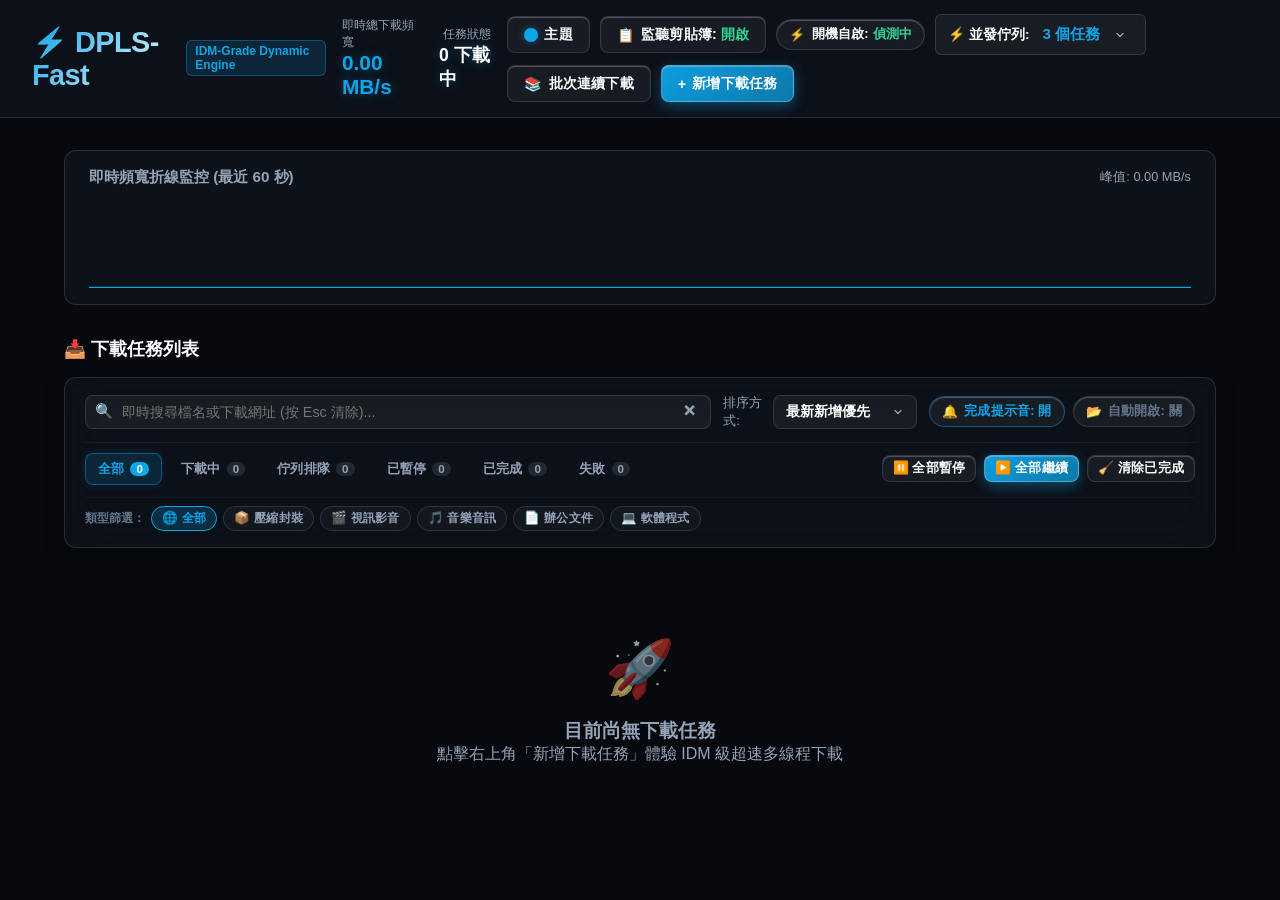
==== commit 31b2eaec: "fix(windows): resolve open directory/file buttons, Chinese path encoding, and installer stability - " ====
--- a/web/index.html
+++ b/web/index.html
@@ -1364,6 +1364,11 @@
       <!-- Clipboard Monitor Toggle -->
       <button class="btn-secondary" id="btnClipboardMonitor" onclick="toggleClipboardMonitor()" title="自動監聽系統剪貼簿下載連結">
         <span id="clipboardIcon">📋</span> <span>監聽剪貼簿: <b id="clipboardStatusText" style="color: #34d399;">開啟</b></span>
+      </button>
+
+      <!-- Autostart Toggle -->
+      <button class="btn-secondary toggle-pill" id="btnAutostartToggle" onclick="toggleAutostartSetting()" title="開機自動常駐系統背景">
+        <span id="autostartIcon">⚡</span> <span>開機自啟: <b id="autostartStatusText" style="color: #34d399;">偵測中</b></span>
       </button>
 
       <!-- Queue Concurrency Setting -->
@@ -1672,7 +1677,14 @@
         <label>儲存目標資料夾</label>
         <div style="display: flex; gap: 8px;">
           <input type="text" id="batchOutputDir" class="form-control" placeholder="留空使用預設 Downloads 目錄" style="flex: 1;">
-          <button type="button" class="btn-secondary" style="white-space: nowrap;" onclick="browseBatchDir()">📂 瀏覽...</button>
+          <button type="button" class="btn-secondary" style="white-space: nowrap;" id="btnBrowseBatch" onclick="browseBatchDir(this)">📂 瀏覽...</button>
+        </div>
+        <div style="display: flex; gap: 6px; margin-top: 6px; flex-wrap: wrap;">
+          <button type="button" class="btn-secondary" style="font-size: 0.72rem; padding: 2px 8px;" onclick="applyBatchSystemDir('downloads')">📥 下載</button>
+          <button type="button" class="btn-secondary" style="font-size: 0.72rem; padding: 2px 8px;" onclick="applyBatchSystemDir('desktop')">🖥️ 桌面</button>
+          <button type="button" class="btn-secondary" style="font-size: 0.72rem; padding: 2px 8px;" onclick="applyBatchSystemDir('documents')">📄 文件</button>
+          <button type="button" class="btn-secondary" style="font-size: 0.72rem; padding: 2px 8px;" onclick="applyBatchSystemDir('videos')">🎬 影片</button>
+          <button type="button" class="btn-secondary" style="font-size: 0.72rem; padding: 2px 8px;" onclick="applyBatchSystemDir('music')">🎵 音樂</button>
         </div>
       </div>
 
@@ -1860,7 +1872,7 @@
     const API_BASE = isDirectWeb ? '' : 'http://127.0.0.1:6800';
 
     function initWebSocket() {
-      const wsUri = isDirectWeb
+      const wsUri = (window.location.port === '6800')
         ? ((window.location.protocol === 'https:' ? 'wss:' : 'ws:') + '//' + window.location.host + '/ws')
         : 'ws://127.0.0.1:6800/ws';
       ws = new WebSocket(wsUri);
@@ -2314,18 +2326,36 @@
     }
 
     async function openFile(id) {
+      const task = tasks[id];
+      const pathParam = task && task.output_path ? `?path=${encodeURIComponent(task.output_path)}` : '';
       try {
-        await fetch(`${API_BASE}/api/open/${id}`, { method: 'POST' });
+        let res = await fetch(`http://127.0.0.1:6805/api/open/${id}${pathParam}`, { method: 'POST' }).catch(() => null);
+        if (!res || !res.ok) {
+          res = await fetch(`${API_BASE}/api/open/${id}${pathParam}`, { method: 'POST' });
+        }
+        if (!res.ok) {
+          alert('⚠️ 無法開啟檔案：檔案可能已被移動、刪除或已被其他程式佔用。');
+        }
       } catch (e) {
-        console.error('Cannot open file:', e);
+        alert('⚠️ 開啟檔案時發生連線錯誤: ' + e);
       }
     }
 
     async function openDir(id) {
+      const task = tasks[id];
+      const pathParam = task && task.output_path ? `?path=${encodeURIComponent(task.output_path)}` : '';
       try {
-        await fetch(`${API_BASE}/api/open-dir/${id}`, { method: 'POST' });
+        const compRes = await fetch(`http://127.0.0.1:6805/api/open-dir/${id}${pathParam}`, { method: 'POST' });
+        if (compRes.ok) return;
+      } catch (_) {}
+
+      try {
+        const res = await fetch(`${API_BASE}/api/open-dir/${id}${pathParam}`, { method: 'POST' });
+        if (!res.ok) {
+          alert('⚠️ 無法開啟所在資料夾：檔案或目錄可能已被移動或移除。');
+        }
       } catch (e) {
-        console.error('Cannot open dir:', e);
+        alert('⚠️ 開啟資料夾時發生連線錯誤: ' + e);
       }
     }
 
@@ -2367,10 +2397,36 @@
     function copyHashResult() {
       const resultInput = document.getElementById('hashSha256Result');
       if (resultInput && resultInput.value && !resultInput.value.includes('...')) {
-        navigator.clipboard.writeText(resultInput.value).then(() => {
-          alert('✅ 已成功複製 SHA-256 雜湊碼到剪貼簿！');
-        });
-      }
+        const val = resultInput.value.trim();
+        if (navigator.clipboard && navigator.clipboard.writeText) {
+          navigator.clipboard.writeText(val).then(() => {
+            alert('✅ 已成功複製 SHA-256 數位指紋到剪貼簿！');
+          }).catch(() => fallbackCopyText(val));
+        } else {
+          fallbackCopyText(val);
+        }
+      }
+    }
+
+    function fallbackCopyText(text) {
+      const ta = document.createElement('textarea');
+      ta.value = text;
+      ta.style.position = 'fixed';
+      ta.style.left = '-9999px';
+      document.body.appendChild(ta);
+      ta.focus();
+      ta.select();
+      try {
+        const successful = document.execCommand('copy');
+        if (successful) {
+          alert('✅ 已成功複製 SHA-256 數位指紋到剪貼簿！');
+        } else {
+          alert('⚠️ 瀏覽器安全性限制，請手動選取文字複製。');
+        }
+      } catch (err) {
+        alert('⚠️ 複製失敗: ' + err);
+      }
+      document.body.removeChild(ta);
     }
 
     function verifyHashMatch() {
@@ -2447,17 +2503,35 @@
       }
     }
 
-    async function browseModalDir() {
+    async function browseModalDir(btnEl) {
+      const btn = btnEl || document.getElementById('btnBrowseModal');
+      const originalText = btn ? btn.innerHTML : '📂 瀏覽...';
+      if (btn) {
+        btn.disabled = true;
+        btn.innerHTML = '⏳ 選擇中...';
+      }
       try {
-        const res = await fetch(`${API_BASE}/api/dialog/pick-dir`, { method: 'POST' });
-        if (res.ok) {
-          const data = await res.json();
-          if (data.path && !data.canceled) {
-            document.getElementById('inputOutputDir').value = data.path;
-          }
+        let data = null;
+        try {
+          const compRes = await fetch('http://127.0.0.1:6805/api/dialog/pick-dir', { method: 'POST' });
+          if (compRes.ok) data = await compRes.json();
+        } catch (_) {}
+
+        if (!data) {
+          const res = await fetch(`${API_BASE}/api/dialog/pick-dir`, { method: 'POST' });
+          if (res.ok) data = await res.json();
+        }
+
+        if (data && data.path && !data.canceled) {
+          document.getElementById('inputOutputDir').value = data.path;
         }
       } catch (e) {
         alert('無法呼叫系統資料夾選擇視窗。');
+      } finally {
+        if (btn) {
+          btn.disabled = false;
+          btn.innerHTML = originalText;
+        }
       }
     }
 
@@ -2629,17 +2703,47 @@
       updateBatchPreview();
     }
 
-    async function browseBatchDir() {
+    async function browseBatchDir(btnEl) {
+      const btn = btnEl || document.getElementById('btnBrowseBatch');
+      const originalText = btn ? btn.innerHTML : '📂 瀏覽...';
+      if (btn) {
+        btn.disabled = true;
+        btn.innerHTML = '⏳ 選擇中...';
+      }
       try {
-        const res = await fetch(`${API_BASE}/api/dialog/pick-dir`, { method: 'POST' });
-        if (res.ok) {
-          const data = await res.json();
-          if (data.path && !data.canceled) {
-            document.getElementById('batchOutputDir').value = data.path;
-          }
+        let data = null;
+        try {
+          const compRes = await fetch('http://127.0.0.1:6805/api/dialog/pick-dir', { method: 'POST' });
+          if (compRes.ok) data = await compRes.json();
+        } catch (_) {}
+
+        if (!data) {
+          const res = await fetch(`${API_BASE}/api/dialog/pick-dir`, { method: 'POST' });
+          if (res.ok) data = await res.json();
+        }
+
+        if (data && data.path && !data.canceled) {
+          document.getElementById('batchOutputDir').value = data.path;
         }
       } catch (e) {
         alert('無法呼叫系統資料夾選擇視窗。');
+      } finally {
+        if (btn) {
+          btn.disabled = false;
+          btn.innerHTML = originalText;
+        }
+      }
+    }
+
+    function applyBatchSystemDir(type) {
+      if (systemDirsCache && systemDirsCache[type]) {
+        document.getElementById('batchOutputDir').value = systemDirsCache[type];
+      } else {
+        applySystemDir(type).then(() => {
+          if (systemDirsCache && systemDirsCache[type]) {
+            document.getElementById('batchOutputDir').value = systemDirsCache[type];
+          }
+        });
       }
     }
 
@@ -2717,6 +2821,56 @@
     }
 
     // ==========================================
+    // Autostart Settings
+    // ==========================================
+    let autostartEnabled = false;
+    async function loadAutostartSetting() {
+      try {
+        const res = await fetch(`${API_BASE}/api/settings/autostart`);
+        if (res.ok) {
+          const data = await res.json();
+          autostartEnabled = !!data.enabled;
+          updateAutostartUI();
+        }
+      } catch (e) {}
+    }
+
+    async function toggleAutostartSetting() {
+      const nextState = !autostartEnabled;
+      const btn = document.getElementById('btnAutostartToggle');
+      if (btn) btn.disabled = true;
+      try {
+        const res = await fetch(`${API_BASE}/api/settings/autostart`, {
+          method: 'POST',
+          headers: { 'Content-Type': 'application/json' },
+          body: JSON.stringify({ enabled: nextState })
+        });
+        if (res.ok) {
+          const data = await res.json();
+          autostartEnabled = !!data.enabled;
+          updateAutostartUI();
+        }
+      } catch (e) {
+        alert('切換開機自啟動設定失敗: ' + e);
+      } finally {
+        if (btn) btn.disabled = false;
+      }
+    }
+
+    function updateAutostartUI() {
+      const text = document.getElementById('autostartStatusText');
+      const btn = document.getElementById('btnAutostartToggle');
+      if (text) {
+        text.textContent = autostartEnabled ? '開啟' : '關閉';
+        text.style.color = autostartEnabled ? '#34d399' : '#8b949e';
+      }
+      if (btn) {
+        btn.style.color = autostartEnabled ? 'var(--theme-accent)' : 'var(--text-muted)';
+        btn.style.borderColor = autostartEnabled ? 'rgba(var(--theme-accent-rgb), 0.4)' : 'var(--border-color)';
+      }
+    }
+
+    // ==========================================
     // Clipboard Monitoring Functions
     // ==========================================
     let clipboardMonitorEnabled = localStorage.getItem('dpls_clipboard_monitor') !== 'false';
@@ -2760,15 +2914,33 @@
     async function checkClipboardForDownload() {
       if (!clipboardMonitorEnabled) return;
       if (!document.hasFocus()) return;
+      let text = '';
       try {
-        const text = await navigator.clipboard.readText();
-        if (!text || text.trim() === lastCopiedUrl) return;
-        const url = text.trim();
-        if (isValidDownloadUrl(url)) {
-          lastCopiedUrl = url;
-          showClipboardToast(url);
+        if (navigator.clipboard && navigator.clipboard.readText) {
+          text = await navigator.clipboard.readText();
         }
       } catch (e) {}
+
+      // Fallback to backend system clipboard API if navigator.clipboard is denied or empty
+      if (!text) {
+        try {
+          let res = await fetch('http://127.0.0.1:6805/api/system/clipboard').catch(() => null);
+          if (!res || !res.ok) {
+            res = await fetch(`${API_BASE}/api/system/clipboard`);
+          }
+          if (res && res.ok) {
+            const data = await res.json();
+            text = data.text || '';
+          }
+        } catch (e) {}
+      }
+
+      if (!text || text.trim() === lastCopiedUrl) return;
+      const url = text.trim();
+      if (isValidDownloadUrl(url)) {
+        lastCopiedUrl = url;
+        showClipboardToast(url);
+      }
     }
 
     function showClipboardToast(url) {
@@ -3018,6 +3190,7 @@
       loadTasks();
       initWebSocket();
       loadQueueSettings();
+      loadAutostartSetting();
       updateClipboardUI();
       updateAutomationPills();
       setInterval(() => {
